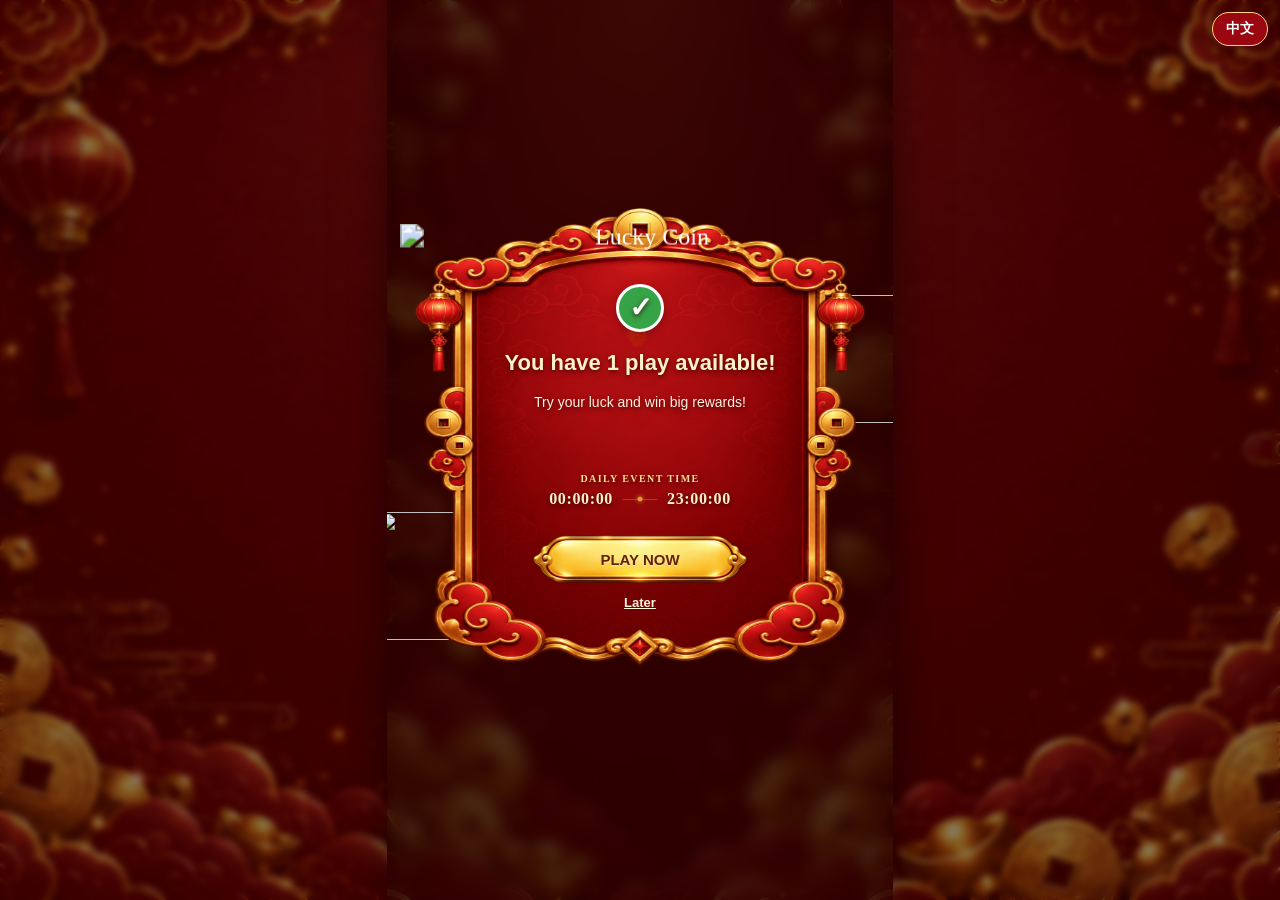
==== index__candy.html @ da1c22ef "Add files via upload" ====
﻿<!DOCTYPE html>
<html lang="en">
<head>
    <meta charset="utf-8" />
    <meta name="viewport" content="width=device-width, initial-scale=1.0">
    <title>Lucky Coin</title>
    <link href="asset/css/style.css" rel="stylesheet" />
    <link href="asset/css/theme-candy.css" rel="stylesheet" />

    <script>
    window.RainI18n = {
            imageBase: "asset/image/candy/",
            // Only images that contain words go into en/ and cn/.
            image(name, language = this.language) {
                return `${this.imageBase}${language === "zh" ? "cn" : "en"}/${name}.png`;
            },
            language: (() => {
                const requested = new URLSearchParams(location.search).get("lang");
                if (requested === "zh" || requested === "en") return requested;
                try { return localStorage.getItem("jackpotRainLanguage") === "zh" ? "zh" : "en"; }
                catch (_) { return "en"; }
            })(),
            strings: {
                en: {
                    loading: "Loading...", timeLeft: "Time left", combo: "Combo", start: "START",
                    winBadge: "WIN", winTitle: "Congratulations!", winDesc: "You collected", winReward: "Reward",
                    emptyBadge: "NO WIN", emptyTitle: "Please Try Again", emptyDesc: "Better luck next time!", emptyReward: "No reward",
                    totalWin: "TOTAL WIN", opened: "OPENED", prizes: "PRIZES", empty: "EMPTY",
                    angpow: "Lucky", hits: "HITS", total: "TOTAL", noPrize: "No Prize",
                    noCollected: "No Lucky collected", playAgain: "PLAY AGAIN", eventTime: "DAILY EVENT TIME",
                    later: "Later", playNow: "PLAY NOW", depositNow: "DEPOSIT NOW",
                    noPlays: "No Plays Available.", depositMessage: "Please deposit to get more plays!",
                    luckMessage: "Try your luck and win big rewards!", playsAvailable: (n) => `You have ${n} play${n === 1 ? "" : "s"} available!`,
                    reward: "Reward", openGame: "Open Lucky Coin", gameTitle: "Lucky Coin", languageButton: "中文"
                },
                zh: {
                    loading: "载入中...", timeLeft: "剩余时间", combo: "连击", start: "开始",
                    winBadge: "中奖", winTitle: "恭喜中奖！", winDesc: "你共获得", winReward: "奖励",
                    emptyBadge: "未中奖", emptyTitle: "再接再厉", emptyDesc: "下次好运！", emptyReward: "无奖励",
                    totalWin: "奖金总额", opened: "已开启", prizes: "中奖", empty: "未中奖",
                    angpow: "幸运", hits: "次数", total: "合计", noPrize: "未中奖",
                    noCollected: "尚未收集幸运", playAgain: "再玩一次", eventTime: "每日活动时间",
                    later: "稍后再说", playNow: "立即开始", depositNow: "立即充值",
                    noPlays: "暂无游戏次数", depositMessage: "充值即可获得更多游戏次数！",
                    luckMessage: "试试手气，赢取丰厚奖励！", playsAvailable: (n) => `你有 ${n} 次游戏机会！`,
                    reward: "奖励", openGame: "打开幸运金币", gameTitle: "幸运金币", languageButton: "EN"
                }
            },
            t(key) { return this.strings[this.language][key]; },
            setLanguage(language) {
                if (language !== "en" && language !== "zh") return;
                this.language = language;
                document.documentElement.lang = language === "zh" ? "zh-CN" : "en";
                document.title = this.t("gameTitle");
                try { localStorage.setItem("jackpotRainLanguage", language); } catch (_) { }
                document.querySelectorAll("[data-i18n]").forEach((element) => {
                    element.textContent = this.t(element.dataset.i18n);
                });
                document.querySelectorAll("[data-i18n-aria]").forEach((element) => {
                    element.setAttribute("aria-label", this.t(element.dataset.i18nAria));
                });
                document.querySelectorAll("[data-i18n-alt]").forEach((element) => {
                    element.alt = this.t(element.dataset.i18nAlt);
                });
                // Mark any future image with data-i18n-image and put both language files in en/ and cn/.
                document.querySelectorAll("img[data-i18n-image]").forEach((element) => {
                    element.src = this.image(element.dataset.i18nImage);
                });
                const button = document.getElementById("rainLanguageToggle");
                if (button) button.textContent = this.t("languageButton");
                document.dispatchEvent(new CustomEvent("rain:languagechange", { detail: { language } }));
            }
        };</script>
    <script src="asset/js/theme-candy.js?v=5" defer></script>
    <script src="asset/js/audio.js" defer></script>
    <script src="asset/js/script.js?v=4" defer></script>

    <style>
        .rainLanguageToggle { position: fixed; top: 12px; right: 12px; z-index: 9999; border: 1px solid #ffd681; border-radius: 18px; padding: 7px 13px; background: #9b0711; color: #fff; font: 700 14px sans-serif; cursor: pointer; box-shadow: 0 2px 10px #42000088; }
    </style>
</head>
<body>
    <button id="rainLanguageToggle" class="rainLanguageToggle" type="button" aria-label="Switch language">中文</button>
    <main class="rainShell">
        <div class="rainViewport">
            <div class="rainLoading is-complete" id="rainLoading" aria-live="polite" aria-hidden="true">
                <div class="rainLoading__content rainIntroScene">
                    <div class="rainIntroGroup">
                        <img src="asset/image/candy/en/header.png" data-i18n-image="header"
                             class="rainLoading__logo" alt="Angpow Rain" data-i18n-alt="gameTitle" />

                        <div class="rainIntroControl">
                            <div class="rainLoading__progress" role="progressbar"
                                 aria-label="Loading" data-i18n-aria="loading" aria-valuemin="0" aria-valuemax="100"
                                 aria-valuenow="0" id="rainLoadingProgress">
                                <div class="rainLoading__track">
                                    <div class="rainLoading__slot">
                                        <div class="rainLoading__fill" id="rainLoadingFill"></div>
                                    </div>
                                </div>

                                <div class="rainLoading__status">
                                    <span data-i18n="loading">Loading...</span>
                                    <b id="rainLoadingPercent">0%</b>
                                </div>
                            </div>
                        </div>
                    </div>
                </div>
            </div>

            <section class="redPacketDemo hide" id="redPacketDemo">
                <div class="rainGame">
                    <div class="rainGame__top">
                        <div class="rainGame__topMain">
                            <img src="asset/image/candy/en/header.png" data-i18n-image="header" class="rainTopHeader" alt="Angpow Rain" data-i18n-alt="gameTitle" />

                            <div class="rainTimerBox">
                                <div class="rainTimerBar" role="timer" aria-label="Time left" data-i18n-aria="timeLeft">
                                    <div class="rainTimerBar__track">
                                        <div class="rainTimerBar__fill" id="rainTimerBarFill"></div>
                                    </div>
                                    <div class="rainTimerBar__text"><span id="rainTimer">15</span>s</div>
                                </div>
                            </div>
                            <div class="rainCombo" id="rainCombo" aria-live="off" aria-hidden="true"> <span data-i18n="combo">Combo</span> <span id="rainComboCount">x2</span></div>
                        </div>

                    </div>

                    <div class="rainGame__stage" id="rainStage">
                        <div class="rainGame__intro rainIntroScene" id="rainIntro">
                            <div class="rainIntroGroup">
                                <img src="asset/image/candy/en/header.png" data-i18n-image="header" class="rainHeader" />
                                <div class="rainIntroControl">
                                    <button class="rainGame__startBtn" id="startRainBtn" type="button">
                                        <span data-i18n="start">START</span>
                                    </button>
                                </div>
                            </div>
                        </div>
                        <div class="rainGame__countdown" id="rainCountdown" aria-live="assertive" aria-hidden="true">
                            <img class="rainGame__countdownImage" id="rainCountdownImage" src="asset/image/candy/3.png" alt="" />
                        </div>
                    </div>
                </div>

                <div class="rainResult" id="rainResult" aria-hidden="true">
                    <div class="rainResult__card" id="rainResultCard">
                        <div class="rainResult__head">
                            <img src="asset/image/candy/en/header.png" data-i18n-image="header" class="resultHeader" alt="Angpow Rain" data-i18n-alt="gameTitle" />
                        </div>

                        <div class="rainResult__content">
                            <div class="rainResult__badge" id="resultBadge">WIN</div>

                            <h2 class="rainResult__title" id="resultTitle">Congratulations!</h2>
                            <p class="rainResult__desc" id="resultDesc">You collected</p>

                            <div class="rainResult__amountBox">
                                <div class="rainResult__amountLabel" data-i18n="totalWin">TOTAL WIN</div>
                                <div class="rainResult__amount">
                                    RM <span id="finalAmount">0.00</span>
                                </div>
                            </div>

                            <div class="rainResult__summary">
                                <div class="rainResult__summaryItem">
                                    <img class="rainResult__summaryIcon"
                                         src="asset/image/candy/icon-opened.png"
                                         alt="" aria-hidden="true" />
                                    <span data-i18n="opened">OPENED</span>
                                    <b id="resultOpened">0</b>
                                </div>
                                <div class="rainResult__summaryItem is-prize">
                                    <img class="rainResult__summaryIcon"
                                         src="asset/image/candy/icon-prize.png"
                                         alt="" aria-hidden="true" />
                                    <span data-i18n="prizes">PRIZES</span>
                                    <b id="resultPrizeCount">0</b>
                                </div>
                                <div class="rainResult__summaryItem is-empty-count">
                                    <img class="rainResult__summaryIcon"
                                         src="asset/image/candy/icon-no-prize.png"
                                         alt="" aria-hidden="true" />
                                    <span data-i18n="empty">EMPTY</span>
                                    <b id="resultEmptyCount">0</b>
                                </div>
                            </div>

                            <section class="rainResult__rewards" aria-label="Reward summary">
                                <div class="rainResult__rewardsHead" aria-hidden="true">
                                    <span data-i18n="angpow">ANGPOW</span>
                                    <span data-i18n="hits">HITS</span>
                                    <span data-i18n="total">TOTAL</span>
                                </div>
                                <div class="rainResult__rewardRows" id="rewardBreakdown"></div>
                            </section>

                            <div class="rainResult__meta" style="display:none;">
                                <div class="rainResult__metaItem">
                                    <span>Hits</span>
                                    <b id="finalHits">0</b>
                                </div>

                                <div class="rainResult__metaItem">
                                    <span>Reward</span>
                                    <b id="rewardType">Demo Bonus</b>
                                </div>
                            </div>

                            <button class="rainResult__btn" id="playAgainBtn" type="button">
                                <span data-i18n="playAgain">PLAY AGAIN</span>
                            </button>
                        </div>
                    </div>
                </div>

            </section>

            <div class="rainEligibility" id="rainEligibility" data-eligible="true"
                 role="dialog" aria-modal="true" aria-labelledby="rainEligibilityTitle"
                 aria-hidden="true">
                <div class="rainEligibility__card">
                    <img src="asset/image/candy/item1.png"
                         class="rainFloatingItem rainFloatingItem--one"
                         alt="" aria-hidden="true" />
                    <img src="asset/image/candy/item2.png"
                         class="rainFloatingItem rainFloatingItem--two"
                         alt="" aria-hidden="true" />

                    <img src="asset/image/candy/dec02.png" class="fwFloatingItem fwFloatingItem--one" />
                    <img src="asset/image/candy/dec03.png" class="fwFloatingItem fwFloatingItem--two" />

                    <div class="rainEligibility__head">
                        <img src="asset/image/candy/en/header.png" data-i18n-image="header"
                             class="rainEligibility__logo rainEligibility__header" alt="Angpow Rain" data-i18n-alt="gameTitle" />
                    </div>

                    <div class="rainEligibility__panel">
                        <div class="rainEligibility__status" id="rainEligibilityStatus"
                             aria-hidden="true">✓</div>
                        <h2 class="rainEligibility__title" id="rainEligibilityTitle">
                            You have 1 play available!
                        </h2>
                        <p class="rainEligibility__message" id="rainEligibilityMessage">
                            Try your luck and win big rewards!
                        </p>

                        <div class="rainEligibility__schedule">
                            <span class="rainEligibility__scheduleTitle" data-i18n="eventTime">DAILY EVENT TIME</span>

                            <div class="rainEligibility__scheduleRange">
                                <span id="jackpotStartTime">00:00:00</span>
                                <i></i>
                                <span id="jackpotFinishTime">23:00:00</span>
                            </div>
                        </div>
                        <a class="rainEligibility__action" id="rainEligibilityAction" href="#">
                            PLAY NOW
                        </a>
                        <button class="rainEligibility__later" id="rainEligibilityLater" type="button">
                            <span data-i18n="later">Later</span>
                        </button>
                    </div>
                </div>
            </div>

            <button class="rainMiniLauncher" id="rainMiniLauncher" type="button"
                    aria-label="Open Angpow Rain" data-i18n-aria="openGame" aria-hidden="true">
                <span class="rainMiniLauncher__circle">
                    <img src="asset/image/candy/item1.png"
                         class="rainMiniLauncher__packet rainMiniLauncher__packet--one" alt="" />
                    <img src="asset/image/candy/item2.png"
                         class="rainMiniLauncher__packet rainMiniLauncher__packet--two" alt="" />
                    <span class="rainMiniLauncher__close" aria-hidden="true">×</span>
                </span>
                <img src="asset/image/candy/en/header.png" data-i18n-image="header"
                     class="rainMiniLauncher__title" alt="Angpow Rain" data-i18n-alt="gameTitle" />
                <span class="rainMiniLauncher__countdown">
                    <i aria-hidden="true"></i>
                    <b id="rainMiniCountdown">05:00</b>
                </span>
            </button>
        </div>
    </main>

    <script>
    /*
                 * BACKEND INTEGRATION
                 * Replace these values with the member's eligibility response.
                 */
        /*
         * TESTING ONLY
         * Each page refresh randomly returns either 0 or 1 available play.
         * Remove this random value when the backend eligibility API is ready.
         */
        var randomPlayCount = Math.floor(Math.random() * 2);

        window.JACKPOT_RAIN_ACCESS = window.JACKPOT_RAIN_ACCESS || {
            hasPlay: randomPlayCount > 0,
            plays: randomPlayCount,
            depositUrl: "#",
            laterFallbackUrl: "#",
            countdownSeconds: 300,
            countdownEndAt: null
        };

        (function () {
            var popup = document.getElementById("rainEligibility");
            var gameRoot = document.getElementById("redPacketDemo");
            var status = document.getElementById("rainEligibilityStatus");
            var title = document.getElementById("rainEligibilityTitle");
            var message = document.getElementById("rainEligibilityMessage");
            var action = document.getElementById("rainEligibilityAction");
            var later = document.getElementById("rainEligibilityLater");
            var miniLauncher = document.getElementById("rainMiniLauncher");
            var miniCountdown = document.getElementById("rainMiniCountdown");
            var loading = document.getElementById("rainLoading");
            var loadingProgress = document.getElementById("rainLoadingProgress");
            var loadingFill = document.getElementById("rainLoadingFill");
            var loadingPercent = document.getElementById("rainLoadingPercent");
            var countdownTimer = null;
            var countdownDeadline = null;
            var isLoading = false;
            var i18n = window.RainI18n;
            var languageToggle = document.getElementById("rainLanguageToggle");
            languageToggle.addEventListener("click", function () {
                i18n.setLanguage(i18n.language === "en" ? "zh" : "en");
            });

            function setLoadingProgress(value) {
                var progress = Math.max(0, Math.min(100, Math.round(value)));

                loadingFill.style.width = progress + "%";
                loadingPercent.textContent = progress + "%";
                loadingProgress.setAttribute("aria-valuenow", String(progress));
            }

            function startFakeLoading() {
                if (isLoading) return;
                isLoading = true;
                setLoadingProgress(0);
                loading.classList.remove("is-complete");
                loading.setAttribute("aria-hidden", "false");
                var progress = 0;
                var loadingTimer = setInterval(function () {
                    var increment = progress < 45 ? 8 : progress < 78 ? 5 : 2;
                    progress = Math.min(94, progress + increment);
                    setLoadingProgress(progress);
                }, 90);

                setTimeout(function () {
                    clearInterval(loadingTimer);
                    setLoadingProgress(100);

                    setTimeout(function () {
                        isLoading = false;
                        loading.classList.add("is-complete");
                        loading.setAttribute("aria-hidden", "true");
                        gameRoot.classList.remove("hide");
                        document.getElementById("startRainBtn").focus();
                    }, 600);
                }, 3200);
            }

            function getCountdownDeadline(access) {
                var configuredEnd = access && access.countdownEndAt;
                var parsedEnd = configuredEnd ? new Date(configuredEnd).getTime() : NaN;

                if (Number.isFinite(parsedEnd)) return parsedEnd;

                if (!countdownDeadline) {
                    countdownDeadline = Date.now() +
                        Math.max(0, Number(access && access.countdownSeconds) || 300) * 1000;
                }

                return countdownDeadline;
            }

            function formatCountdown(milliseconds) {
                var totalSeconds = Math.max(0, Math.ceil(milliseconds / 1000));
                var hours = Math.floor(totalSeconds / 3600);
                var minutes = Math.floor((totalSeconds % 3600) / 60);
                var seconds = totalSeconds % 60;
                var parts = hours > 0 ? [hours, minutes, seconds] : [minutes, seconds];

                return parts.map(function (part) {
                    return String(part).padStart(2, "0");
                }).join(":");
            }

            function updateMiniCountdown() {
                var deadline = getCountdownDeadline(window.JACKPOT_RAIN_ACCESS);
                miniCountdown.textContent = formatCountdown(deadline - Date.now());
            }

            function showMiniLauncher() {
                updateMiniCountdown();
                clearInterval(countdownTimer);
                countdownTimer = setInterval(updateMiniCountdown, 1000);
                miniLauncher.classList.add("is-show");
                miniLauncher.setAttribute("aria-hidden", "false");
                miniLauncher.style.opacity = "1";
                miniLauncher.style.visibility = "visible";
                miniLauncher.style.pointerEvents = "auto";
            }

            function hideMiniLauncher() {
                miniLauncher.classList.remove("is-show");
                miniLauncher.setAttribute("aria-hidden", "true");
                miniLauncher.style.opacity = "0";
                miniLauncher.style.visibility = "hidden";
                miniLauncher.style.pointerEvents = "none";
                clearInterval(countdownTimer);
            }

            function renderJackpotRainAccess(access, textOnly) {
                var hasPlay = Boolean(access && access.hasPlay);
                var plays = Math.max(0, Number(access && access.plays) || 0);

                popup.dataset.eligible = String(hasPlay);
                status.textContent = hasPlay ? "✓" : "×";

                if (hasPlay) {
                    title.textContent = i18n.t("playsAvailable")(plays);
                    message.textContent = i18n.t("luckMessage");
                    action.textContent = i18n.t("playNow");
                    action.setAttribute("href", "#");
                } else {
                    title.textContent = i18n.t("noPlays");
                    message.textContent = i18n.t("depositMessage");
                    action.textContent = i18n.t("depositNow");
                    action.setAttribute("href", access.depositUrl || "#");
                }

                if (!textOnly) {
                    popup.classList.add("is-open");
                    popup.setAttribute("aria-hidden", "false");
                    hideMiniLauncher();
                }
            }

            function closeJackpotRainAccess() {
                popup.classList.remove("is-open");
                popup.setAttribute("aria-hidden", "true");
            }

            action.addEventListener("click", function (event) {
                var access = window.JACKPOT_RAIN_ACCESS;

                if (access.hasPlay) {
                    event.preventDefault();
                    closeJackpotRainAccess();
                    hideMiniLauncher();
                    startFakeLoading();
                    // Audio is optional: a missing or blocked audio.js must not stop the game UI.
                    try {
                        if (window.RainAudio && typeof window.RainAudio.fadeInBgm === "function") {
                            window.RainAudio.fadeInBgm();
                        }
                    } catch (error) {
                        console.warn("Game audio could not start:", error);
                    }
                    return;
                }

                if (!access.depositUrl || access.depositUrl === "#") {
                    event.preventDefault();
                }
            });

            later.addEventListener("click", function () {
                closeJackpotRainAccess();
                showMiniLauncher();
            });

            miniLauncher.addEventListener("click", function () {
                renderJackpotRainAccess(window.JACKPOT_RAIN_ACCESS);
            });

            /*
             * Backend can call this after an async eligibility request:
             * window.setJackpotRainAccess({ hasPlay: false, plays: 0 });
             */
            window.setJackpotRainAccess = function (nextAccess) {
                window.JACKPOT_RAIN_ACCESS = Object.assign(
                    {},
                    window.JACKPOT_RAIN_ACCESS,
                    nextAccess || {}
                );
                if (!isLoading) {
                    renderJackpotRainAccess(window.JACKPOT_RAIN_ACCESS);
                }
            };

            document.addEventListener("rain:languagechange", function () {
                renderJackpotRainAccess(window.JACKPOT_RAIN_ACCESS, true);
            });

            document.addEventListener("DOMContentLoaded", function () {
                i18n.setLanguage(i18n.language);
                renderJackpotRainAccess(window.JACKPOT_RAIN_ACCESS);
            });
        }());</script>
</body>
</html>
---- asset/css/style.css ----
:root { /* =========================
       Theme Images
    ========================= */ --rain-bg-desktop: url('../image/angpao/bg_desktop.jpg'); --rain-bg-mobile: url('../image/angpao/bg_mobile.jpg'); --rain-packet-img-1: url('../image/angpao/item.png'); --rain-packet-img-2: url('../image/angpao/item2.png'); /* Loading Bar Theme */ --rain-loading-bar-bg: url('../image/angpao/loading-bar-bg.png'); --rain-loading-bar-width: 292px; --rain-loading-bar-ratio: 9.5 / 1; --rain-loading-slot-left: 8.42%; --rain-loading-slot-right: 8.4%; --rain-loading-slot-top: 32%; --rain-loading-slot-bottom: 32%; --rain-loading-fill: linear-gradient(90deg, #d99218, #ffd66b 55%, #fff0ad); --rain-loading-fill-shadow: 0 0 8px rgba(255, 207, 82, .65); /* =========================
       Main Colors
    ========================= */ --rain-color-text: #ffffff; --rain-color-primary: #ffd66b; --rain-color-secondary: #ff9f1a; --rain-color-accent: #ff4d2d; --rain-color-dark: #4a0909; --rain-color-deep: #160202; /* =========================
       Background
    ========================= */ --rain-bg-fallback: radial-gradient(circle at top, rgba(255, 216, 110, 0.16), transparent 32%), linear-gradient(180deg, #7a1111 0%, #3a0707 48%, #160202 100%); --rain-stage-bg: radial-gradient(circle at 50% 18%, rgba(255, 220, 120, 0.18), transparent 30%), radial-gradient(circle at 50% 100%, rgba(0, 0, 0, 0.28), transparent 45%), rgba(0, 0, 0, 0.12); /* =========================
       HUD / Glass Panels
    ========================= */ --rain-panel-bg: rgba(40, 0, 0, 0.45); --rain-panel-border: rgba(255, 214, 107, 0.28); --rain-panel-blur: 8px; --rain-pill-text: #ffffff; --rain-pill-value-bg: var(--rain-color-primary); --rain-pill-value-text: #5a0909; /* =========================
       Timer
    ========================= */ --rain-timer-bg: rgba(0, 0, 0, 0.35); --rain-timer-border: rgba(255, 214, 107, 0.35); --rain-timer-fill: linear-gradient( 90deg, var(--rain-color-primary), var(--rain-color-secondary), var(--rain-color-accent) ); /* =========================
       Header Layout
    ========================= */ --rain-top-x: 18px; --rain-top-y: max(12px, env(safe-area-inset-top)); --rain-top-gap: 16px; --rain-header-width: min(360px, 42vw); --rain-header-height: 90px; --rain-top-main-width: min(360px, 70vw); --rain-timer-width: min(320px, 52vw); /* =========================
       Falling Item
    ========================= */ --rain-packet-w: 64px; --rain-packet-h: 86px; /* =========================
       Button
    ========================= */ --rain-btn-bg: linear-gradient(135deg, var(--rain-color-primary), var(--rain-color-secondary)); --rain-btn-text: var(--rain-color-dark); --rain-btn-shadow: rgba(255, 159, 26, 0.35); /* =========================
       Click Effect
    ========================= */ --rain-effect-flash: radial-gradient( circle, rgba(255, 244, 184, 0.95), rgba(255, 178, 26, 0.5) 35%, transparent 70% ); --rain-effect-ring: rgba(255, 214, 107, 0.75); --rain-effect-particle: var(--rain-color-primary); --rain-effect-particle-soft: #fff4b8; --rain-effect-particle-shadow: rgba(255, 214, 107, 0.85); /* =========================
       Result Overlay
    ========================= */ --rain-result-bg: rgba(0, 0, 0, 0.62); --rain-result-overlay-glow: radial-gradient(circle at 50% 28%, rgba(255, 214, 107, 0.2), transparent 32%); --rain-result-big-glow: radial-gradient(circle, rgba(255, 214, 107, 0.28), transparent 34%), conic-gradient( from 0deg, transparent, rgba(255, 214, 107, 0.22), transparent, rgba(255, 255, 255, 0.12), transparent ); /* Result Card */ --rain-result-content-bg: radial-gradient(circle at 50% 0%, rgba(255, 214, 107, 0.22), transparent 38%), var(--rain-result-content-bg); --rain-result-content-border: rgba(255, 214, 107, 0.38); --rain-result-inner-border: rgba(255, 214, 107, 0.22); --rain-result-top-glow: radial-gradient(circle, rgba(255, 214, 107, 0.22), transparent 66%); /* Result Normal */ --rain-result-normal-bg: radial-gradient(circle at 50% 0%, rgba(255, 214, 107, 0.18), transparent 38%), linear-gradient(180deg, rgba(125, 17, 17, 0.96), rgba(49, 6, 6, 0.98)); /* Result Big Win */ --rain-result-big-bg: radial-gradient(circle at 50% 0%, rgba(255, 230, 140, 0.34), transparent 38%), linear-gradient(180deg, rgba(165, 18, 18, 0.98), rgba(58, 5, 5, 0.98)); --rain-result-big-border: rgba(255, 214, 107, 0.6); /* Badge */ --rain-result-badge-bg: linear-gradient(135deg, #fff4b8, var(--rain-color-secondary)); --rain-result-badge-text: #670909; --rain-result-badge-shadow: rgba(255, 214, 107, 0.35); /* Text */ --rain-result-title: #fff8dc; --rain-result-desc: rgba(255, 255, 255, 0.86); /* Amount Box */ --rain-amount-box-bg: radial-gradient(circle at 50% 0%, rgba(255, 244, 184, 0.22), transparent 44%), linear-gradient(180deg, rgba(96, 5, 5, 0.94), rgba(36, 1, 1, 0.9)); --rain-amount-box-border: rgba(255, 214, 107, 0.42); --rain-amount-label: rgba(255, 244, 184, 0.82); --rain-amount-text: var(--rain-color-primary); --rain-amount-shadow: 0 0 8px rgba(255, 214, 107, 0.78), 0 3px 0 rgba(90, 9, 9, 0.45); /* Big Win Amount */ --rain-big-amount-text: #fff4b8; --rain-big-amount-shadow: 0 0 10px rgba(255, 214, 107, 0.9), 0 0 24px rgba(255, 159, 26, 0.55), 0 3px 0 rgba(90, 9, 9, 0.5); --rain-big-amount-box-border: rgba(255, 244, 184, 0.58); /* Meta */ --rain-meta-bg: rgba(255, 255, 255, 0.08); --rain-meta-border: rgba(255, 214, 107, 0.2); --rain-meta-label: rgba(255, 255, 255, 0.72); --rain-meta-value: #fff4b8; }



/* =========================
   Reset
========================= */

*,
*::before,
*::after { box-sizing: border-box; padding: 0; margin: 0; }

html,
body { width: 100%; height: 100%; overflow: hidden; }

body { background: #240303; }

.rainShell { position: relative; width: 100dvw; height: 100dvh; display: grid; place-items: center; overflow: hidden; background: var(--rain-bg-fallback); background-image: linear-gradient(rgba(28, 0, 0, .42), rgba(28, 0, 0, .42)), var(--rain-bg-desktop); background-size: cover; background-position: center; }

    .rainShell::after { content: ""; position: absolute; inset: 0; background: rgba(20, 0, 0, .16); backdrop-filter: blur(3px); -webkit-backdrop-filter: blur(3px); pointer-events: none; }

.rainViewport { --rain-main-bg-size: 115% auto; --rain-main-bg-position: center center; position: relative; z-index: 1; width: min(100dvw, calc(100dvh * 9 / 16)); height: min(100dvh, calc(100dvw * 16 / 9)); aspect-ratio: 9 / 16; overflow: hidden; isolation: isolate; background: var(--rain-bg-fallback); background-image: var(--rain-bg-mobile); background-size: cover; background-position: center; background-repeat: no-repeat; box-shadow: 0 0 42px rgba(0, 0, 0, .5); }

/* =========================
   Fake Loading Screen
========================= */

.rainLoading { position: absolute; inset: 0; z-index: 10000; display: grid; place-items: center; padding: 0; color: #fff4cf; background-color: #850909; background-image: var(--rain-bg-mobile); background-size: cover; background-position: center; background-repeat: no-repeat; opacity: 1; visibility: visible; transition: opacity .38s ease, visibility .38s ease; }

    .rainLoading.is-complete { opacity: 0; visibility: hidden; pointer-events: none; }

.rainLoading__content { width: 100%; transform: none; }

.rainLoading__logo { display: block; margin: 0; filter: drop-shadow(0 8px 12px rgba(62, 0, 0, .62)); }

.rainLoading__progress { position: relative; z-index: 1; width: min(82%, 440px); display: grid; align-content: center; }

.rainLoading__track { position: relative; width: 100%; aspect-ratio: var(--rain-loading-bar-ratio); background-color: transparent; background-image: var(--rain-loading-bar-bg); background-repeat: no-repeat; background-position: center; background-size: 100% 100%; filter: drop-shadow(0 5px 8px rgba(50, 0, 0, .48)); }

.rainLoading__slot { position: absolute; left: var(--rain-loading-slot-left); right: var(--rain-loading-slot-right); top: var(--rain-loading-slot-top); bottom: var(--rain-loading-slot-bottom); z-index: 1; overflow: hidden; border-radius: 999px; }

.rainLoading__fill { position: relative; width: 0; height: 100%; overflow: hidden; border-radius: inherit; background: var(--rain-loading-fill); box-shadow: var(--rain-loading-fill-shadow); transition: width .16s ease-out; }

    .rainLoading__fill::after { content: ""; position: absolute; inset: 0; width: 42%; background: linear-gradient(90deg, transparent, rgba(255, 255, 255, .68), transparent); transform: translateX(-140%); animation: rainLoadingShine 1.05s linear infinite; }

.rainLoading__status { display: flex; align-items: center; justify-content: space-between; gap: 16px; margin-top: 8px; color: #fff0c2; font: 700 11px/1.2 Arial, sans-serif; letter-spacing: .04em; text-shadow: 0 2px 4px rgba(48, 0, 0, .9); }

    .rainLoading__status b { color: #ffd66b; font-variant-numeric: tabular-nums; }

/* =========================
   Game Root
========================= */

.redPacketDemo { width: 100%; height: 100%; min-height: 0; position: relative; overflow: hidden; color: var(--rain-color-text); background: var(--rain-bg-fallback); background-image: var(--rain-bg-mobile); background-size: cover; background-position: center; background-repeat: no-repeat; }

    .redPacketDemo.hide { display: none; }

.rainGame { width: 100%; height: 100%; position: relative; }

/* =========================
   Top HUD / Header
========================= */

.rainGame__top { position: absolute; top: var(--rain-top-y); left: var(--rain-top-x); right: var(--rain-top-x); z-index: 50; display: flex; align-items: flex-start; justify-content: space-between; gap: var(--rain-top-gap); pointer-events: none; opacity: 0; transform: translateY(-18px); visibility: hidden; transition: opacity 0.28s ease, transform 0.28s ease, visibility 0.28s ease; }

    .rainGame__top.is-show { opacity: 1; transform: translateY(0); visibility: visible; }

.rainGame__topMain { width: var(--rain-top-main-width); display: grid; gap: 8px; }

.rainTopHeader { display: block; width: var(--rain-header-width); max-height: var(--rain-header-height); object-fit: contain; object-position: left center; }

.rainTimerBox { width: var(--rain-timer-width); padding: 10px 12px; border-radius: 16px; background: var(--rain-panel-bg); border: 1px solid var(--rain-panel-border); backdrop-filter: blur(var(--rain-panel-blur)); -webkit-backdrop-filter: blur(var(--rain-panel-blur)); }

.rainGame__label { font-size: 12px; line-height: 1; opacity: 0.75; margin-bottom: 6px; }

.rainTimerBar { width: 100%; height: 22px; position: relative; overflow: hidden; border-radius: 999px; background: var(--rain-timer-bg); border: 1px solid var(--rain-timer-border); }

.rainTimerBar__fill { width: 100%; height: 100%; border-radius: inherit; background: var(--rain-timer-fill); transition: width 1s linear; }

.rainTimerBar__text { position: absolute; inset: 0; display: grid; place-items: center; font-size: 12px; font-weight: 900; color: var(--rain-color-text); text-shadow: 0 1px 4px rgba(0, 0, 0, 0.75); pointer-events: none; }

.rainHitPill { flex: 0 0 auto; display: inline-flex; align-items: center; gap: 8px; margin-top: 18px; padding: 8px 14px; border-radius: 999px; background: var(--rain-panel-bg); border: 1px solid var(--rain-panel-border); backdrop-filter: blur(var(--rain-panel-blur)); -webkit-backdrop-filter: blur(var(--rain-panel-blur)); color: var(--rain-color-text); font-size: 13px; }

    .rainHitPill b { min-width: 26px; height: 26px; display: grid; place-items: center; border-radius: 50%; background: var(--rain-color-primary); color: #5a0909; font-size: 14px; }

/* =========================
   Game Stage
========================= */

.rainGame__stage::after { content: ""; position: absolute; inset: 0; z-index: 18; opacity: 0; pointer-events: none; background: radial-gradient( ellipse at center, transparent 0%, transparent 52%, rgba(255, 221, 112, .08) 66%, rgba(255, 187, 52, .24) 82%, rgba(255, 230, 132, .52) 100% ); box-shadow: inset 0 0 24px rgba(255, 244, 184, .72), inset 0 0 64px rgba(255, 191, 48, .34); }

.rainGame__stage.is-combo-flash::after { animation: rainComboScreenFlash .52s ease-out both; }

@keyframes rainComboScreenFlash {
    0% { opacity: 0; }
    20% { opacity: 1; }
    55% { opacity: .62; }
    100% { opacity: 0; }
}

/* =========================
   Intro Screen
========================= */

.rainGame__intro { position: absolute; inset: 0; z-index: 15; text-align: center; }

.rainHeader { display: block; margin: 0; }

/* =========================
   Buttons
========================= */

.rainGame__startBtn,
.rainResult__btn { border: 0; border-radius: 999px; padding: 13px 26px; background: var(--rain-btn-bg); color: var(--rain-btn-text); font-weight: 900; cursor: pointer; box-shadow: 0 10px 24px var(--rain-btn-shadow); }

/* =========================
   Falling Packet
========================= */

.redPacket { width: var(--rain-packet-w); height: var(--rain-packet-h); position: absolute; top: -120px; z-index: 10; border: 0; padding: 0; cursor: pointer; background: transparent; background-size: contain; background-repeat: no-repeat; background-position: center; animation-name: packetFall; animation-timing-function: linear; animation-fill-mode: forwards; user-select: none; -webkit-user-select: none; -webkit-user-drag: none; touch-action: manipulation; }

.redPacket--type1 { background-image: var(--rain-packet-img-1); }

.redPacket--type2 { background-image: var(--rain-packet-img-2); }

.redPacket.is-hit { pointer-events: none; animation: packetCollect 0.22s ease forwards; }

/* =========================
   Packet Click Effect
========================= */

.packetOpenEffect { position: absolute; left: 0; top: 0; z-index: 30; width: 10px; height: 10px; transform: translate(-50%, -50%); pointer-events: none; }

.packetFeedbackImage { position: absolute; left: 50%; top: 50%; z-index: 4; display: block; width: clamp(100px, 20vw, 126px); height: auto; max-width: none; max-height: 104px; object-fit: contain; opacity: 0; transform: translate(-50%, -50%); filter: drop-shadow(0 4px 5px rgba(90, 9, 9, .72)) drop-shadow(0 0 10px rgba(255, 178, 26, .72)); animation: rewardFeedbackFloat 1.25s cubic-bezier(.16,.78,.24,1) forwards; }

.packetOpenEffect::before { content: ""; position: absolute; inset: -22px; border-radius: 50%; background: radial-gradient( circle, rgba(255, 244, 184, 0.95), rgba(255, 178, 26, 0.5) 35%, transparent 70% ); animation: openFlash 0.42s ease-out forwards; }

.packetOpenEffect::after { content: ""; position: absolute; inset: -36px; border-radius: 50%; border: 2px solid rgba(255, 214, 107, 0.75); animation: openRing 0.48s ease-out forwards; }

.packetOpenEffect span { position: absolute; left: 50%; top: 50%; width: 7px; height: 7px; border-radius: 50%; background: var(--rain-color-primary); box-shadow: 0 0 8px rgba(255, 214, 107, 0.85); transform: translate(-50%, -50%); animation: openParticle 0.52s ease-out forwards; animation-delay: var(--delay); }

    .packetOpenEffect span:nth-child(2n) { width: 5px; height: 5px; background: #fff4b8; }

    .packetOpenEffect span:nth-child(3n) { border-radius: 2px; transform: translate(-50%, -50%) rotate(45deg); }

/* =========================
   Result Overlay
========================= */

.rainResult { position: absolute; inset: 0; z-index: 50; display: none; place-items: center; padding: 24px 14px; background: radial-gradient(circle at 50% 28%, rgba(255, 214, 107, 0.2), transparent 32%), var(--rain-result-bg); backdrop-filter: blur(8px); -webkit-backdrop-filter: blur(8px); overflow: hidden; }

    .rainResult.is-show { display: grid; }

    .rainResult.is-big-win::before { content: ""; position: absolute; inset: -20%; width: 125vw; height: 125vw; top: 0; bottom: 0; margin: auto; background: radial-gradient(circle, rgba(255, 214, 107, 0.28), transparent 34%), conic-gradient( from 0deg, transparent, rgba(255, 214, 107, 0.22), transparent, rgba(255, 255, 255, 0.12), transparent ); animation: bigWinRotate 8s linear infinite; pointer-events: none; }
/* Whole result card wrapper */
.rainResult__card { position: relative; z-index: 2; width: min(92%, 420px); max-height: calc(100% - 32px); padding-top: 46px; text-align: center; transform: scale(0.92) translateY(12px); opacity: 0; animation: resultPopIn 0.35s ease forwards; }

/* Floating header image */
.resultHeader { position: absolute; left: 50%; top: 0; z-index: 3; width: min(390px, 88vw); max-height: 112px; object-fit: contain; transform: translate(-50%, -30%); filter: drop-shadow(0 3px 3px rgba(48, 0, 0, .24)) drop-shadow(0 0 5px rgba(255, 214, 107, .16)); pointer-events: none; }

/* Main red/gold panel */
.rainResult__content { position: relative; overflow: hidden; width: 100%; padding: 48px 22px 24px; border-radius: 30px; background: var(--rain-result-content-bg); border-color: var(--rain-result-content-border); border-width: 1px; border-style: solid; box-shadow: inset 0 1px 0 rgba(255, 255, 255, 0.16), inset 0 -18px 40px rgba(0, 0, 0, 0.22), 0 24px 70px rgba(0, 0, 0, 0.58); }

    .rainResult__content::before { content: ""; position: absolute; inset: 10px; border-radius: 24px; border: 1px solid rgba(255, 214, 107, 0.22); pointer-events: none; }

    .rainResult__content::after { content: ""; position: absolute; left: 50%; top: -88px; width: 220px; height: 220px; border-radius: 50%; background: radial-gradient(circle, rgba(255, 214, 107, 0.22), transparent 66%); transform: translateX(-50%); pointer-events: none; }

.rainResult__badge { width: fit-content; position: relative; z-index: 1; margin: 0 auto 10px; padding: 6px 18px; border-radius: 999px; background: linear-gradient(135deg, #fff4b8, var(--rain-color-secondary)); color: #670909; font-size: 13px; font-weight: 900; letter-spacing: 0.04em; box-shadow: 0 0 16px rgba(255, 214, 107, 0.35), inset 0 1px 0 rgba(255, 255, 255, 0.45); }

.rainResult__title { position: relative; z-index: 1; margin: 0; font-size: 30px; line-height: 1.1; color: #fff8dc; text-shadow: 0 2px 8px rgba(0, 0, 0, 0.45); }

.rainResult__desc { position: relative; z-index: 1; margin: 6px 0 14px; font-size: 14px; opacity: 0.86; }

.rainResult__amountBox { position: relative; z-index: 1; /*margin: 0 auto 16px;*/ /* padding: 14px 16px 16px; */ border-radius: 22px; background: var(--rain-amount-box-bg); border-color: var(--rain-amount-box-border); border-width: 1px; border-style: solid; box-shadow: inset 0 0 18px rgba(255, 214, 107, 0.12), 0 12px 26px rgba(0, 0, 0, 0.32); }

.rainResult__amountLabel { margin-bottom: 4px; font-size: 11px; font-weight: 900; letter-spacing: 0.16em; color: rgba(255, 244, 184, 0.82); }

.rainResult__amount { font-size: clamp(38px, 10vw, 54px); line-height: 1; font-weight: 900; color: var(--rain-color-primary); text-shadow: 0 0 8px rgba(255, 214, 107, 0.78), 0 3px 0 rgba(90, 9, 9, 0.45); }

.rainResult__breakdown { position: relative; z-index: 1; margin: 0 0 16px; text-align: left; border: 1px solid rgba(255, 214, 107, .27); border-radius: 16px; background: linear-gradient(180deg, rgba(255,255,255,.09), rgba(255,255,255,.045)); box-shadow: inset 0 1px 0 rgba(255,255,255,.09), 0 8px 18px rgba(37,0,0,.2); overflow: hidden; }

.rainResult__breakdownToggle { width: 100%; min-height: 46px; display: flex; align-items: center; gap: 10px; padding: 11px 14px; border: 0; background: transparent; color: #fff0bd; font: 900 11px/1 Arial, sans-serif; letter-spacing: .13em; text-align: left; cursor: pointer; transition: background .2s ease, color .2s ease; }

    .rainResult__breakdownToggle:hover { background: rgba(255,214,107,.09); color: #fff8dc; }

.rainResult__breakdownToggleText { margin-left: auto; padding: 5px 8px; border: 1px solid rgba(255,214,107,.3); border-radius: 999px; background: rgba(56,3,3,.28); color: rgba(255,244,184,.82); font-size: 9px; letter-spacing: .08em; }

.rainResult__breakdownToggle i { flex: 0 0 auto; width: 9px; height: 9px; margin: -4px 2px 0 1px; border-right: 2px solid #ffd66b; border-bottom: 2px solid #ffd66b; transform: rotate(45deg); transition: transform .24s ease, margin .24s ease; }

.rainResult__breakdownToggle[aria-expanded="true"] i { margin: 4px 2px 0 1px; transform: rotate(225deg); }

.rainResult__breakdownPanel { padding: 0 9px 9px; border-top: 1px solid rgba(255,214,107,.14); }

    .rainResult__breakdownPanel[hidden] { display: none; }

.rainResult__rewardList { display: grid; gap: 6px; max-height: 150px; margin: 0; padding: 9px 0 0; overflow-y: auto; list-style: none; scrollbar-width: thin; scrollbar-color: rgba(255, 214, 107, .55) rgba(255, 255, 255, .06); }

    .rainResult__rewardList li { display: flex; align-items: center; justify-content: space-between; min-height: 36px; padding: 8px 11px; border: 1px solid rgba(255, 214, 107, .13); border-radius: 10px; background: rgba(37,0,0,.22); font-size: 12px; }

        .rainResult__rewardList li span { color: rgba(255, 255, 255, .78); }

        .rainResult__rewardList li b { color: #fff4b8; font-size: 13px; }

        .rainResult__rewardList li.is-empty { justify-content: center; color: rgba(255, 255, 255, .66); }

.rainResult__meta { position: relative; z-index: 1; display: grid; grid-template-columns: 0.75fr 1.25fr; gap: 10px; margin: 0 0 20px; }

.rainResult__metaItem { min-height: 54px; display: grid; place-items: center; gap: 3px; padding: 8px 10px; border-radius: 16px; background: rgba(255, 255, 255, 0.08); border: 1px solid rgba(255, 214, 107, 0.2); }

    .rainResult__metaItem span { font-size: 11px; opacity: 0.72; }

    .rainResult__metaItem b { max-width: 100%; font-size: 14px; color: #fff4b8; overflow: hidden; text-overflow: ellipsis; white-space: nowrap; }

.rainResult__btn { position: relative; z-index: 1; min-width: 170px; min-height: 48px; border: 0; border-radius: 999px; padding: 13px 26px; background: var(--rain-btn-bg); color: var(--rain-btn-text); font-weight: 900; letter-spacing: 0.04em; cursor: pointer; box-shadow: 0 10px 24px var(--rain-btn-shadow), inset 0 1px 0 rgba(255, 255, 255, 0.45); transition: transform 0.18s ease, filter 0.18s ease; }

    .rainResult__btn:hover { transform: translateY(-1px); filter: brightness(1.05); }

    .rainResult__btn:active { transform: translateY(1px) scale(0.98); }

/* Normal / Big Win variations */

.rainResult__card.is-normal-win .rainResult__content { background: var(--rain-result-normal-bg); }

.rainResult__card.is-big-win .rainResult__content { padding-right: clamp(28px, 10%, 44px); padding-left: clamp(28px, 10%, 44px); border: 0; border-radius: 0; background-color: transparent; background-image: url('../image/angpao/loading-ui-panel.png'); background-size: 100% 100%; background-position: center; background-repeat: no-repeat; box-shadow: none; animation: bigWinGlow 1.2s ease-in-out infinite alternate; }

    .rainResult__card.is-big-win .rainResult__content::before { border: 0; }

.rainResult__card.is-big-win .rainResult__amountBox { /* border-color: rgba(255, 244, 184, 0.58); */ /* box-shadow: inset 0 0 22px rgba(255, 214, 107, 0.18), 0 0 22px rgba(255, 214, 107, 0.18), 0 12px 28px rgba(0, 0, 0, 0.38); */ }

.rainResult__card.is-big-win .rainResult__amount { color: #fff4b8; text-shadow: 0 0 10px rgba(255, 214, 107, 0.9), 0 0 24px rgba(255, 159, 26, 0.55), 0 3px 0 rgba(90, 9, 9, 0.5); }


/* =========================
   Animations
========================= */

@keyframes packetFall {
    from { transform: translateY(0) rotate(var(--rotate)); }

    to { transform: translateY(calc(100dvh + 180px)) rotate(var(--rotate)); }
}

@keyframes packetCollect {
    0% { transform: scale(1) rotate(var(--rotate)); opacity: 1; filter: brightness(1); }

    45% { transform: scale(1.18) rotate(6deg); opacity: 1; filter: brightness(1.8); }

    100% { transform: scale(0.2) rotate(14deg); opacity: 0; filter: brightness(2); }
}

@keyframes openFlash {
    0% { transform: scale(0.2); opacity: 0; }

    35% { opacity: 1; }

    100% { transform: scale(1.35); opacity: 0; }
}

@keyframes openRing {
    0% { transform: scale(0.2); opacity: 0.95; }

    100% { transform: scale(1.25); opacity: 0; }
}

@keyframes openParticle {
    0% { transform: translate(-50%, -50%) scale(0.6); opacity: 1; }

    100% { transform: translate(calc(-50% + var(--x)), calc(-50% + var(--y))) scale(0.15); opacity: 0; }
}

@keyframes rewardFeedbackFloat {
    0% { transform: translate(-50%,0) scale(.7); opacity: 0; }
    20% { opacity: 1; }
    72% { opacity: 1; }
    100% { transform: translate(-50%, -155%) scale(1); opacity: 0; }
}

@keyframes rainLoadingShine {
    to { transform: translateX(340%); }
}

@keyframes resultPopIn {
    to { transform: scale(1); opacity: 1; }
}

@keyframes bigWinGlow {
    from { filter: drop-shadow(0 8px 12px rgba(255, 214, 107, .24)); }

    to { filter: drop-shadow(0 8px 20px rgba(255, 214, 107, .62)); }
}

@keyframes bigWinRotate {
    to { transform: rotate(360deg); }
}

/* =========================
   Responsive
========================= */

@media (max-width: 1024px) {
    :root { --rain-bg-desktop: var(--rain-bg-mobile); }
}

@media (max-width: 640px) {
    :root { --rain-top-x: 10px; --rain-top-y: max(10px, env(safe-area-inset-top)); --rain-top-gap: 8px; --rain-header-width: min(300px, 80vw); --rain-header-height: 78px; --rain-top-main-width: 100%; --rain-timer-width: 100%; --rain-packet-w: 56px; --rain-packet-h: 72px; }

    .rainGame__top { flex-direction: column; align-items: stretch; }

    .rainGame__topMain { width: 100%; gap: 6px; }

    .rainTopHeader { margin: 0 auto; object-position: center; }

    .rainTimerBox { padding: 8px 10px; border-radius: 14px; }

    .rainGame__label { font-size: 10px; }

    .rainHitPill { align-self: flex-end; margin-top: 0; padding: 7px 12px; font-size: 12px; }

        .rainHitPill b { min-width: 24px; height: 24px; font-size: 13px; }

    .rainResult__card { width: min(92vw, 360px); padding: 18px 18px; }

    .rainResult__amount { font-size: 36px; }

    .rainResult.is-big-win::before { height: 125vh; width: 125vh; margin-left: -50%; }
    .rainTimerBar { height: 16px; }

    .rainResult { padding: 14px; }

    .rainResult__card { width: min(94vw, 380px); padding-top: 58px; }

    .resultHeader { width: min(360px, 94vw); max-height: 108px; transform: translate(-50%, -34%); }

    .rainResult__content { max-height: calc(100dvh - 76px); padding: 24px 16px 20px; border-radius: 24px; overflow-y: auto; }

    .rainResult__title { font-size: 26px; }

    .rainResult__desc { font-size: 13px; margin-bottom: 12px; }

    .rainResult__amountBox { padding: 12px 12px 14px; border-radius: 18px; }

    .rainResult__amount { font-size: 38px; }

    .rainResult__rewardList { max-height: 116px; }

    .rainResult__meta { grid-template-columns: 1fr; gap: 8px; }

    .rainResult__metaItem { min-height: 48px; }

    .rainResult__btn { min-width: 160px; min-height: 46px; }

    .rainResult.is-big-win::before { height: 125vh; width: 125vh; margin-left: -50%; }
}


/*************** ADDITIONAL */
.rainEligibility { position: absolute; inset: 0; z-index: 9999; display: grid; place-items: center; /* padding: 24px; */ background: rgba(33,0,0,.78); backdrop-filter: blur(8px); -webkit-backdrop-filter: blur(8px); opacity: 0; visibility: hidden; transition: opacity .25s ease, visibility .25s ease; }
    .rainEligibility.is-open { opacity: 1; visibility: visible; }
.rainEligibility__card { position: relative; width: min(100%,470px); color: #fff; text-align: center; transform: translateY(18px) scale(.96); transition: transform .3s cubic-bezier(.2,.8,.2,1); }
.rainEligibility.is-open .rainEligibility__card { transform: translateY(0) scale(1); }
.rainEligibility__head { position: relative; z-index: 2; padding: 28px 28px 18px; width: 90%; margin: auto; }
.rainEligibility__logo { display: block; width: min(320px,100%); max-height: 116px; object-fit: contain; margin: 0 auto; transform: scale(1.5); }
.rainEligibility__panel { position: relative; z-index: 1; margin-top: -50px; display: flex; flex-direction: column; align-items: center; justify-content: space-between; height: min(80dvh, 500px); min-height: min(480px, calc(100dvh - 160px)); /* margin: 0 12px; */ margin-top: -64px; padding: 86px clamp(32px, 17%, 80px) 84px; border: 0; border-radius: 0; background-color: transparent; background-image: url('../image/angpao/loading-ui-panel.png'); background-size: 100% 100%; background-position: center; background-repeat: no-repeat; box-shadow: none; color: #fff2c8; text-shadow: 0 2px 5px rgba(45, 0, 0, .75); }
.rainEligibility__status { display: grid; place-items: center; width: 48px; height: 48px; margin: -2px auto 12px; border: 3px solid #fff; border-radius: 50%; background: #36a347; box-shadow: 0 3px 8px rgba(0,0,0,.22); color: #fff; font: 800 28px/1 Arial,sans-serif; }
.rainEligibility[data-eligible="false"] .rainEligibility__status { background: #d7261d; }
.rainEligibility__title { margin: 0; font: 800 22px/1.22 Arial,sans-serif; }
.rainEligibility__message { min-height: 40px; margin: 10px 0 18px; color: #fff2df; font: 500 14px/1.45 Arial,sans-serif; }
.rainEligibility__action { display: flex; align-items: center; justify-content: center; /* width: 100%; */ min-height: 48px; box-sizing: border-box; padding: 12px 18px; border: 0; border-radius: 10px; background: linear-gradient(180deg,#ef3d2e,#be0907); box-shadow: inset 0 1px 0 rgba(255,255,255,.45),0 5px 12px rgba(130,0,0,.28); color: #fff; font: 800 15px/1 Arial,sans-serif; text-decoration: none; cursor: pointer; }
.rainEligibility[data-eligible="false"] .rainEligibility__action { color: #642006; }

/* Shared image button: keep the label as real HTML text. */
.rainEligibility__action,
.rainGame__startBtn,
.rainResult__btn { /*min-height: 66px;*/ border: 0; border-radius: 0; background-color: transparent; background-image: url('../image/angpao/action-button-gold.png'); background-position: center; background-size: 100% 100%; background-repeat: no-repeat; box-shadow: none; color: #642006; text-shadow: 0 1px 0 rgba(255, 246, 194, .7); -webkit-appearance: none; appearance: none; border: 0; outline: none; }

.rainEligibility__action { width: min(100%, 220px); }

.rainGame__startBtn { position: relative; z-index: 1; width: min(78%, 420px); height: clamp(64px, 9dvh, 90px); min-width: 0; padding: 0 20px; font-size: clamp(18px, 4.3vw, 25px); animation: rainStartButtonPulse 1.8s ease-in-out infinite; transform-origin: center; }

.rainResult__btn { min-width: 190px; }

    .rainEligibility__action:hover,
    .rainGame__startBtn:hover,
    .rainResult__btn:hover { filter: brightness(1.08); }

    .rainEligibility__action:active,
    .rainGame__startBtn:active,
    .rainResult__btn:active { transform: translateY(2px) scale(.98); }
.rainEligibility__later { position: relative; z-index: 1; display: inline-block; margin: 0; padding: 7px 14px; border: 0; background: none; color: #fff5dd; font: 600 13px/1 Arial,sans-serif; text-decoration: underline; cursor: pointer; }

.rainMiniLauncher { position: absolute; left: max(18px, env(safe-area-inset-left)); bottom: max(18px, env(safe-area-inset-bottom)); z-index: 10001; display: grid; justify-items: center; width: 124px; padding: 0 5px 3px; border: 0; background: transparent; color: #fff; cursor: pointer; opacity: 0; visibility: hidden; pointer-events: none; transform: translateY(18px) scale(.9); transition: opacity .25s ease, visibility .25s ease, transform .3s cubic-bezier(.2,.8,.2,1); }
    .rainMiniLauncher.is-show { opacity: 1; visibility: visible; pointer-events: auto; transform: translateY(0) scale(1); }
.rainMiniLauncher__circle { position: relative; display: block; width: 106px; height: 106px; border: 5px solid #6f5523; border-radius: 50%; background: radial-gradient(circle at 50% 62%, #4e1815, #210c0d 72%); box-shadow: inset 0 0 18px rgba(0,0,0,.58), 0 8px 18px rgba(0,0,0,.3); }
.rainMiniLauncher__packet { position: absolute; bottom: 8px; width: 58px; height: 66px; object-fit: contain; filter: drop-shadow(0 5px 5px rgba(0,0,0,.32)); pointer-events: none; }
.rainMiniLauncher__packet--one { left: 12px; animation: miniPacketFloatOne 2.8s ease-in-out infinite; }
.rainMiniLauncher__packet--two { right: 10px; animation: miniPacketFloatTwo 3.2s ease-in-out .25s infinite; }
.rainMiniLauncher__close { position: absolute; right: -8px; top: -9px; display: grid; place-items: center; width: 23px; height: 23px; border: 2px solid #fff; border-radius: 50%; background: #ef4b4b; box-shadow: 0 3px 7px rgba(0,0,0,.35); color: #fff; font: 800 15px/1 Arial,sans-serif; }
.rainMiniLauncher__title { position: relative; z-index: 2; display: block; width: 100px; margin-top: -16px; object-fit: contain; filter: drop-shadow(0 3px 4px rgba(0,0,0,.45)); pointer-events: none; transform: scale(1.25); }
.rainMiniLauncher__countdown { display: inline-flex; align-items: center; justify-content: center; gap: 7px; min-width: 74px; min-height: 24px; margin-top: 2px; padding: 4px 10px; border: 2px solid #b98623; border-radius: 999px; background: #110f0c; box-shadow: 0 4px 8px rgba(0,0,0,.32); color: #ffe185; font: 800 12px/1 Arial,sans-serif; font-variant-numeric: tabular-nums; letter-spacing: .06em; z-index: 2; }
    .rainMiniLauncher__countdown i { width: 5px; height: 5px; border-radius: 50%; background: #ffc928; box-shadow: 0 0 6px rgba(255,201,40,.75); }

@keyframes miniPacketFloatOne {
    0%, 100% { transform: translateY(0) rotate(-5deg); }
    50% { transform: translateY(-7px) rotate(2deg); }
}

@keyframes miniPacketFloatTwo {
    0%, 100% { transform: translateY(0) rotate(5deg); }
    50% { transform: translateY(-9px) rotate(-2deg); }
}

.rainFloatingItem { position: absolute; z-index: 0; width: width: min(96px, 20vw); height: min(129px, 27vw); object-fit: contain; pointer-events: none; user-select: none; filter: drop-shadow(0 10px 14px rgba(61, 0, 0, .24)); will-change: transform; }
.rainFloatingItem--one { left: -6%; top: 30%; animation: rainFloatOne 3.8s ease-in-out infinite; }
.rainFloatingItem--two { right: -4%; bottom: 8%; animation: rainFloatTwo 4.4s ease-in-out .45s infinite; }

.fwFloatingItem { transform-origin: center; will-change: transform, opacity, filter; position: absolute; z-index: 0; width: min(128px, 27vw); height: min(128px, 27vw); object-fit: contain; }
.fwFloatingItem--one { right: -8%; top: 19%; animation: fireworkBurst 1.8s ease-in-out infinite; }
.fwFloatingItem--two { left: -6%; bottom: 12%; animation: fireworkBurst 3.4s ease-in-out .45s infinite; }

@keyframes rainFloatOne {
    0%, 100% { transform: translate3d(0, 0, 0) rotate(-5deg); }
    50% { transform: translate3d(0, -16px, 0) rotate(2deg); }
}

@keyframes rainFloatTwo {
    0%, 100% { transform: translate3d(0, 0, 0) rotate(5deg); }
    50% { transform: translate3d(0, -13px, 0) rotate(-2deg); }
}


@keyframes fireworkBurst {
    0% { opacity: 0; transform: scale(0.15); filter: brightness(1.8) drop-shadow(0 0 4px rgba(255, 220, 120, 0)); }

    12% { opacity: 1; transform: scale(0.45); filter: brightness(2.2) drop-shadow(0 0 12px rgba(255, 220, 120, 0.95)); }

    38% { opacity: 1; transform: scale(1.06); filter: brightness(1.35) drop-shadow(0 0 20px rgba(255, 190, 70, 0.8)); }

    55% { transform: scale(1); filter: brightness(1.1) drop-shadow(0 0 14px rgba(255, 190, 70, 0.55)); }

    100% { opacity: 0; transform: scale(1.12); filter: brightness(0.8) drop-shadow(0 0 4px rgba(255, 190, 70, 0)); }
}

@media (max-width: 420px) {
    .rainEligibility { padding: 16px; }
    .rainEligibility__card { border-radius: 20px; }
    .rainEligibility__head { padding-top: 22px; }
    .rainEligibility__title { font-size: 20px; }
    .rainFloatingItem { width: min(104px, 25vw); height: min(140px, 34vw); opacity: .92; }
    .rainFloatingItem--one { left: -48px; top: 20%; }
    .rainFloatingItem--two { right: -48px; bottom: 14%; }
    .rainMiniLauncher { left: max(10px, env(safe-area-inset-left)); bottom: max(10px, env(safe-area-inset-bottom)); transform-origin: left bottom; }
}

@media (prefers-reduced-motion: reduce) {
    .rainFloatingItem, .rainMiniLauncher__packet { animation: none; }
}

.rainEligibility__header { position: relative; overflow: hidden; animation: headerPulse 2.4s ease-in-out infinite; transform-origin: center; will-change: transform, filter; }

@keyframes headerPulse {
    0%, 100% { transform: scale(1.5); filter: brightness(1) drop-shadow(0 4px 8px rgba(255, 174, 0, 0.25)); }

    50% { transform: scale(1.545); filter: brightness(1.18) drop-shadow(0 6px 15px rgba(255, 198, 54, 0.65)); }
}

.rainEligibility__schedule { margin: 18px auto 22px; text-align: center; }

.rainEligibility__scheduleTitle { display: block; margin-bottom: 7px; color: #ffde90; font-size: 10px; font-weight: 800; line-height: 1; letter-spacing: 0.14em; }

.rainEligibility__scheduleRange { display: flex; align-items: center; justify-content: center; gap: 10px; color: #fff2c8; font-size: 16px; font-weight: 800; line-height: 1; letter-spacing: 0.04em; font-variant-numeric: tabular-nums; }

    .rainEligibility__scheduleRange i { position: relative; width: 34px; height: 1px; background: rgba(189, 129, 40, 0.45); }

        .rainEligibility__scheduleRange i::after { content: ""; position: absolute; top: 50%; left: 50%; width: 5px; height: 5px; border-radius: 50%; background: #d99b36; transform: translate(-50%, -50%); box-shadow: 0 0 0 3px rgba(217, 155, 54, 0.12); }

/* 3, 2, 1, GO: all four PNGs use the same square canvas. */
.rainGame__countdown { position: absolute; inset: 0; z-index: 25; display: grid; place-items: center; visibility: hidden; opacity: 0; pointer-events: none; }
    .rainGame__countdown.is-show { visibility: visible; opacity: 1; }
.rainGame__countdownImage { display: block; width: min(52vw, 245px); height: auto; max-height: 42%; object-fit: contain; filter: drop-shadow(0 7px 12px rgba(55, 0, 0, .65)); }
    .rainGame__countdownImage.is-pop { animation: rainCountdownPop .9s ease-out both; }

@keyframes rainCountdownPop {
    0% { opacity: 0; transform: scale(.48); }
    28% { opacity: 1; transform: scale(1.15); }
    55% { transform: scale(1); opacity: 1; }
    100% { opacity: 0; transform: scale(.94); }
}

@media (prefers-reduced-motion: reduce) {
    .rainGame__countdownImage.is-pop { animation: none; opacity: 1; }
}

/* Game timer: themed image behind live progress and seconds. */
.rainGame__top { justify-content: center; }
.rainGame__topMain { width: 100%; justify-items: center; gap: 0; }
.rainCombo { position: absolute; top: 100%; left: 50%; z-index: 1; width: max-content; margin-top: 4px; color: #fff0ad; font: 900 clamp(16px, 4.5vw, 22px)/1.1 Arial, sans-serif; letter-spacing: .02em; text-shadow: 0 2px 2px #5c0805, 0 0 9px #ac2c08; opacity: 0; visibility: hidden; transform: translate(-50%, -8px) scale(.85); transition: opacity .18s ease, transform .18s ease, visibility .18s; pointer-events: none; z }
    .rainCombo.is-show { opacity: 1; visibility: visible; transform: translate(-50%, 0) scale(1); }
    .rainCombo.is-pop { animation: rainComboPop .26s ease-out; }

@keyframes rainComboPop {
    from { transform: translate(-50%, 5px) scale(.8); }
    to { transform: translate(-50%, 0) scale(1); }
}

.rainTopHeader { object-position: center; }
.rainTimerBox { width: min(96%, 400px); margin: -4px auto 0; padding: 0; border: 0; border-radius: 0; background: transparent; box-shadow: none; backdrop-filter: none; -webkit-backdrop-filter: none; }
.rainTimerBar { position: relative; width: 100%; height: clamp(44px, 13vw, 54px); overflow: visible; border: 0; border-radius: 0; background: transparent url('../image/angpao/countdown-frame-right.png') center / 100% 200% no-repeat; box-shadow: none; }
.rainTimerBar__track { position: absolute; left: 9%; top: 45%; width: 65%; height: 27%; overflow: hidden; border-radius: 999px; transform: translateY(-50%); }
.rainTimerBar__fill { display: block; width: 100%; height: 100%; border-radius: inherit; background: linear-gradient(180deg, #fff3a6, #ffc335 46%, #e3920d); box-shadow: 0 0 5px rgba(255, 194, 62, .6); transition: width 1s linear; }
.rainTimerBar__text { position: absolute; inset: auto; left: 88%; top: 45%; width: 16%; height: 58%; display: flex; justify-content: center; place-items: center; color: #fff1be; font: 900 clamp(12px, 3.8vw, 14px)/1 Arial, sans-serif; font-variant-numeric: tabular-nums; text-shadow: 0 1px 3px #4f0906; transform: translate(-50%, -50%); text-align: center; }

@media (max-width: 640px) {
    .rainTimerBox { width: min(96%, 400px); padding: 0; border-radius: 0; }
    .rainTimerBar { height: clamp(44px, 13vw, 54px); }
}

/* Result card mirrors the plays popup: header, overlapping board, same sizing. */
.rainResult { padding: 24px; }
.rainResult__card { width: min(100%, 470px); max-height: none; padding: 0; }
.rainResult__head { position: relative; z-index: 2; padding: 28px 28px 18px; }
.resultHeader { position: relative; left: auto; top: auto; display: block; width: min(320px, 100%); max-height: 116px; margin: 0 auto; object-fit: contain; transform: scale(1.5); }
.rainResult__card .rainResult__content,
.rainResult__card.is-big-win .rainResult__content { position: relative; z-index: 1; display: flex; flex-direction: column; align-items: center; justify-content: space-between; width: auto; height: min(64dvh, 500px); min-height: min(360px, calc(100dvh - 160px)); max-height: none; margin: -64px 0 0; padding: 86px clamp(32px, 16%, 80px) 84px; overflow-x: hidden; overflow-y: auto; border: 0; border-radius: 0; background-color: transparent; background-image: url('../image/angpao/loading-ui-panel.png'); background-size: 100% 100%; background-position: center; background-repeat: no-repeat; box-shadow: none; color: #fff2c8; text-shadow: 0 2px 5px rgba(45, 0, 0, .75); }
    .rainResult__card .rainResult__content::before,
    .rainResult__card .rainResult__content::after { display: none; }
.rainResult__card.is-empty .rainResult__content { background-image: url('../image/angpao/no-reward-panel.png'); }
.rainResult.is-empty .rainResult__badge,
.rainResult.is-empty .rainResult__amount { color: #ead2a0; text-shadow: 0 2px 4px rgba(35, 0, 0, .72); }
.rainResult.is-empty .rainResult__badge { background: linear-gradient(180deg, #8f8b86, #625f5b); border-color: #aaa49c; color: #f1ede7; }
.rainResult.is-empty .rainResult__amountBox { background: linear-gradient( 180deg, rgba(75, 72, 70, 0.88), rgba(43, 41, 40, 0.92) ); border-color: rgba(175, 170, 163, 0.45); box-shadow: inset 0 0 18px rgba(0, 0, 0, 0.32); }
.rainResult__amountBox,
.rainResult__breakdown { width: 100%; }

.rainResult__card .rainResult__content,
.rainResult__card.is-big-win .rainResult__content { overflow-y: hidden; }
.rainResult__btn { flex: 0 0 auto; align-self: center; }

/* Result summary v2: all reward details are grouped and shown directly. */
.rainResult { padding: 0px; }
.rainResult__card { width: min(100%, 480px); }
.rainResult__head { padding: 18px 28px 10px; }
.rainResult__card .rainResult__content,
.rainResult__card.is-big-win .rainResult__content { justify-content: flex-start; height: min(82dvh, 650px); min-height: min(500px, calc(100dvh - 76px)); margin-top: -58px; padding: 78px clamp(28px, 11%, 54px) 64px; gap: 7px; }
.rainResult__badge { flex: 0 0 auto; margin-bottom: 0; }
.rainResult__title { flex: 0 0 auto; margin: 2px 0 0; font-size: clamp(22px, 6.4vw, 30px); }
.rainResult__desc { flex: 0 0 auto; margin: -1px 0 2px; font-size: 12px; }
.rainResult__amountBox { flex: 0 0 auto; width: 100%; min-height: 82px; /* padding: 12px 10px 11px; */ border-radius: 17px; }
.rainResult__amountLabel { margin-bottom: 3px; font-size: 10px; letter-spacing: .16em; }
.rainResult__amount { font-size: clamp(30px, 9vw, 46px); line-height: 1; }
.rainResult__summary { flex: 0 0 auto; display: grid; grid-template-columns: repeat(3, minmax(0, 1fr)); gap: clamp(4px, 1.4vw, 7px); width: 100%; min-height: 58px; overflow: visible; border: 0; border-radius: 0; background: transparent; box-shadow: none; max-width: 86%; }
.rainResult__summaryItem { position: relative; display: grid; grid-template-columns: clamp(34px, 9.5vw, 36px) minmax(0, 1fr); grid-template-rows: auto auto; align-content: center; align-items: center; column-gap: clamp(4px, 1.2vw, 6px); min-width: 0; padding: 6px clamp(4px, 1.4vw, 6px); overflow: hidden; border: 1px solid rgba(255, 208, 75, .52); border-radius: 10px; background: linear-gradient(180deg, rgba(132, 8, 13, .78), rgba(70, 1, 4, .82)); box-shadow: inset 0 1px 0 rgba(255, 241, 178, .16), inset 0 0 12px rgba(255, 54, 31, .08), 0 2px 5px rgba(48, 0, 0, .18); color: rgba(255, 239, 193, .82); font: 800 clamp(7px, 2vw, 9px)/1 Arial, sans-serif; letter-spacing: .06em; text-align: left; /* max-width:86%; */ }
    .rainResult__summaryItem::after { content: ""; position: absolute; inset: 2px; pointer-events: none; border: 1px solid rgba(255, 226, 133, .08); border-radius: 7px; }
    .rainResult__summaryItem span { grid-column: 2; grid-row: 1; align-self: end; white-space: nowrap; }
    .rainResult__summaryItem b { grid-column: 2; grid-row: 2; align-self: start; color: #fff2c8; font-size: clamp(15px, 4vw, 18px); line-height: 1.05; letter-spacing: 0; font-variant-numeric: tabular-nums; }
.rainResult__summaryIcon { grid-column: 1; grid-row: 1 / 3; display: block; width: clamp(28px, 9.5vw, 34px); height: clamp(28px, 9.5vw, 34px); object-fit: contain; filter: drop-shadow(0 2px 3px rgba(49, 0, 0, .48)); }
.rainResult__summaryItem.is-prize b { color: #ffe274; }
.rainResult__summaryItem.is-empty-count b { color: #c8bbb0; }
.rainResult__rewards { flex: 1 1 auto; display: flex; flex-direction: column; width: 100%; min-height: 0; overflow: hidden; border: 1px solid rgba(255, 214, 107, .28); border-radius: 15px; background: linear-gradient(180deg, rgba(49, 0, 2, .68), rgba(70, 3, 5, .5)); box-shadow: inset 0 1px 0 rgba(255,255,255,.055); }
.rainResult__rewardsHead,
.rainResult__rewardRow { display: grid; grid-template-columns: minmax(0, 1.15fr) .58fr minmax(0, 1.15fr); align-items: center; column-gap: 7px; }
.rainResult__rewardsHead { flex: 0 0 auto; min-height: 31px; padding: 0 12px; border-bottom: 1px solid rgba(255, 214, 107, .22); background: rgba(255, 216, 105, .065); color: #e9bd61; font: 900 9px/1 Arial, sans-serif; letter-spacing: .12em; }
    .rainResult__rewardsHead span:nth-child(2),
    .rainResult__rewardRow b { text-align: center; }
    .rainResult__rewardsHead span:last-child,
    .rainResult__rewardRow strong { text-align: right; }
.rainResult__rewardRows { flex: 1 1 auto; min-height: 0; padding: 3px 12px 7px; overflow-x: hidden; overflow-y: auto; overscroll-behavior: contain; scrollbar-width: thin; scrollbar-color: rgba(255, 204, 79, .5) transparent; }
.rainResult__rewardRow { min-height: 27px; border-bottom: 1px dashed rgba(255, 222, 137, .13); color: #fff0c2; font: 700 11px/1.15 Arial, sans-serif; font-variant-numeric: tabular-nums; }
    .rainResult__rewardRow:last-child { border-bottom: 0; }
    .rainResult__rewardRow b { color: #ffd96f; }
    .rainResult__rewardRow strong { color: #fff4ce; font-weight: 900; }
    .rainResult__rewardRow.is-no-prize span,
    .rainResult__rewardRow.is-no-prize b,
    .rainResult__rewardRow.is-no-prize strong { color: #baa99d; }
.rainResult__rewardEmpty { display: grid; min-height: 100%; margin: 0; place-items: center; color: #bcaea4; font: 700 12px/1.3 Arial, sans-serif; }
.rainResult__btn { flex: 0 0 auto; width: min(78%, 240px); margin-top: 3px; }
.rainResult.is-empty .rainResult__summary,
.rainResult.is-empty .rainResult__rewards { border-color: rgba(176, 169, 160, .3); background: rgba(45, 42, 40, .48); }

@media (max-height: 650px) {
    .rainResult__card .rainResult__content,
    .rainResult__card.is-big-win .rainResult__content { height: calc(100dvh - 52px); min-height: 0; padding-top: 68px; padding-bottom: 52px; gap: 4px; }
    .rainResult__desc { display: none; }
    .rainResult__amountBox { min-height: 70px; padding: 8px; }
    .rainResult__summary { min-height: 38px; }
    .rainResult__rewardRow { min-height: 24px; }

    .rainResult__head {  width: 90%; margin: auto; }
}

/* Result PNG skin: dynamic text stays in HTML; reward rows remain variable. */
.rainResult__badge { display: grid; place-items: center; width: clamp(96px, 29vw, 132px); min-height: clamp(32px, 9.5vw, 42px); margin: 0 auto; padding: 0 16px; border: 0; border-radius: 0; background: transparent url('../image/angpao/result-badge-panel-v2.png') center / 100% 100% no-repeat; box-shadow: none; color: #74170d; font-family: Georgia, 'Times New Roman', serif; font-size: clamp(11px, 3.1vw, 14px); text-shadow: 0 1px 0 rgba(255, 249, 208, .7); }

.rainResult__amountBox { display: grid; align-content: center; min-height: clamp(82px, 22vw, 108px); /* padding: 12px 18px 14px; */ border: 0; border-radius: 0; background: transparent url('../image/angpao/result-total-win-panel-v2.png') center / 100% 100% no-repeat; box-shadow: none; }

.rainResult__amountLabel { color: #f7dda0; font-family: Georgia, 'Times New Roman', serif; }

.rainResult__amount { color: #fff1b5; text-shadow: 0 0 8px rgba(255, 221, 116, .88), 0 2px 2px rgba(70, 0, 0, .72); }

.rainResult__rewards { position: relative; isolation: isolate; border: clamp(5px, 1.7vw, 8px) solid transparent; border-image-source: url('../image/angpao/reward-table-frame.png'); border-image-slice: 72; border-image-width: clamp(5px, 1.7vw, 8px); border-image-repeat: stretch; border-radius: 0; background: #4b0305; box-shadow: 0 8px 18px rgba(38, 0, 0, .24); max-width: 86%; }

.rainResult__rewardsHead { min-height: 32px; padding: 0 10px; border: 0; background: #76090b url('../image/angpao/reward-table-header.png') center / 100% 100% no-repeat; color: #f3cd70; }

.rainResult__rewardRows { padding: 0; background: #3f0204; }

.rainResult__rewardRow { min-height: 29px; padding: 0 10px; border: 0; background: #570507 url('../image/angpao/reward-table-row.png') center / 100% 100% no-repeat; }

    .rainResult__rewardRow:nth-child(even) { filter: brightness(.93); }

.rainResult__rewardEmpty { min-height: 70px; background: #570507 url('../image/angpao/reward-table-row.png') center / 100% 100% no-repeat; }

.rainResult.is-empty .rainResult__badge,
.rainResult.is-empty .rainResult__amountBox { background-image: none; }

@media (max-height: 650px) {
    .rainResult__badge { min-height: 30px; }
    .rainResult__amountBox { min-height: 68px; }
    .rainResult__rewardsHead { min-height: 27px; }
    .rainResult__rewardRow { min-height: 24px; }
}

/* Start and Loading share the same full-screen art and bottom-third layout. */
.rainIntroScene { position: absolute; inset: 0; width: 100%; height: 100%; padding: 0; background: url('../image/angpao/img-main.png') var(--rain-main-bg-position) / var(--rain-main-bg-size) no-repeat; }
.rainIntroGroup { position: absolute; left: 0; right: 0; bottom: 0; height: 33dvh; display: grid; grid-template-rows: minmax(0, 1fr) minmax(0, 1fr); align-items: center; justify-items: center; padding: 0 18px max(8px, env(safe-area-inset-bottom)); }
    .rainIntroGroup .rainHeader,
    .rainIntroGroup .rainLoading__logo { grid-row: 1; width: 100%; height: 100%; max-width: none; object-fit: contain; transform: scale(1.3); }
.rainIntroControl { grid-row: 2; width: 100%; height: 100%; display: flex; align-items: center; justify-content: center; }

@keyframes rainStartButtonPulse {
    0%, 100% { transform: scale(1); filter: brightness(1) drop-shadow(0 4px 7px rgba(100, 19, 0, .45)); }
    50% { transform: scale(1.065); filter: brightness(1.18) drop-shadow(0 0 18px rgba(255, 215, 95, .85)); }
}

.rainIntroControl .rainGame__startBtn:hover { animation-play-state: paused; }
.rainIntroControl .rainGame__startBtn:active { animation: none; transform: scale(.97); }

@media (prefers-reduced-motion: reduce) {
    .rainGame__startBtn { animation: none; }
}
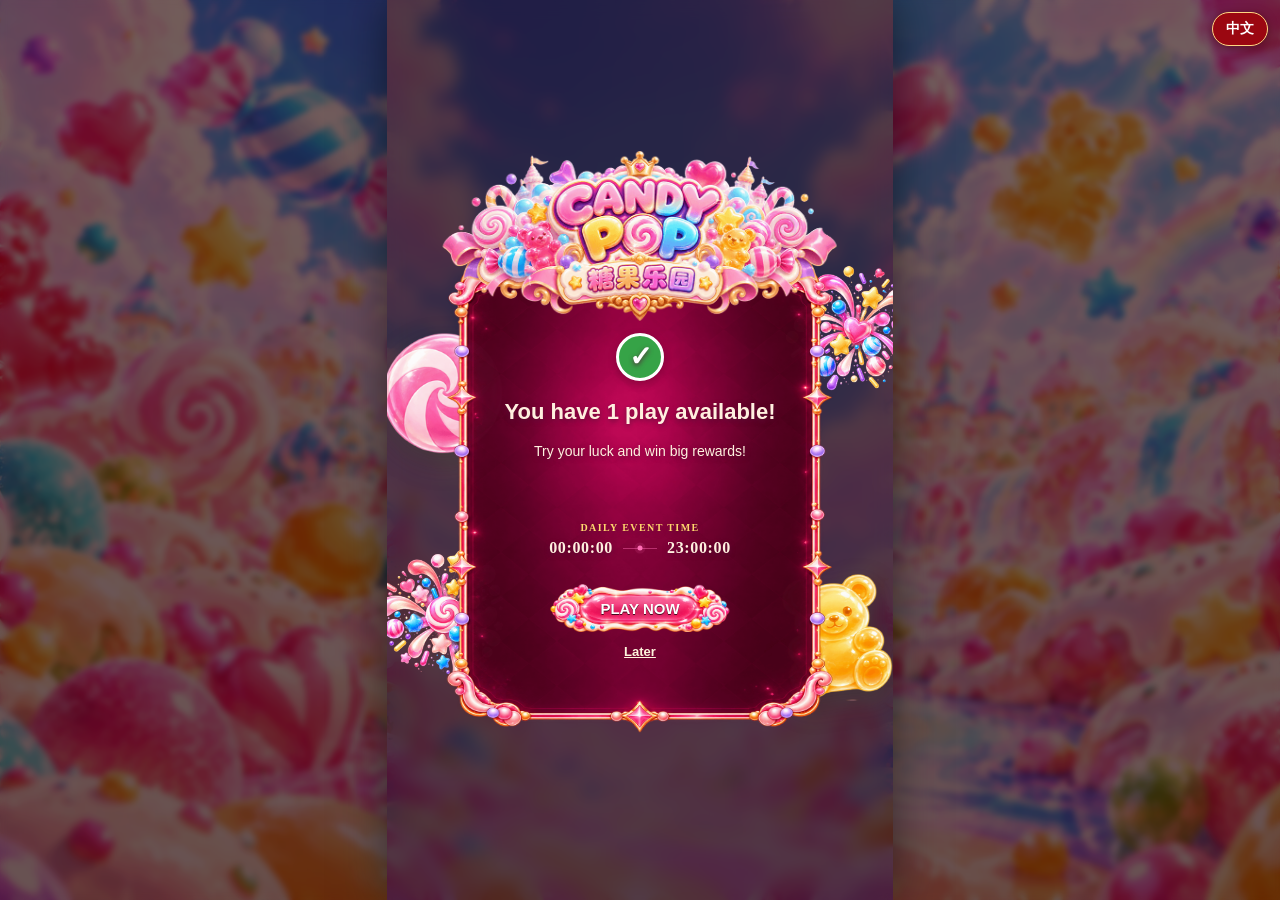
==== commit ea79d6be: "Update index__candy.html" ====
--- a/index__candy.html
+++ b/index__candy.html
@@ -1,9 +1,9 @@
-﻿<!DOCTYPE html>
+<!DOCTYPE html>
 <html lang="en">
 <head>
     <meta charset="utf-8" />
     <meta name="viewport" content="width=device-width, initial-scale=1.0">
-    <title>Lucky Coin</title>
+    <title>Candy Pop</title>
     <link href="asset/css/style.css" rel="stylesheet" />
     <link href="asset/css/theme-candy.css" rel="stylesheet" />
 
@@ -26,20 +26,20 @@
                     winBadge: "WIN", winTitle: "Congratulations!", winDesc: "You collected", winReward: "Reward",
                     emptyBadge: "NO WIN", emptyTitle: "Please Try Again", emptyDesc: "Better luck next time!", emptyReward: "No reward",
                     totalWin: "TOTAL WIN", opened: "OPENED", prizes: "PRIZES", empty: "EMPTY",
-                    angpow: "Lucky", hits: "HITS", total: "TOTAL", noPrize: "No Prize",
-                    noCollected: "No Lucky collected", playAgain: "PLAY AGAIN", eventTime: "DAILY EVENT TIME",
+                    angpow: "Candy", hits: "HITS", total: "TOTAL", noPrize: "No Prize",
+                    noCollected: "No Candy collected", playAgain: "PLAY AGAIN", eventTime: "DAILY EVENT TIME",
                     later: "Later", playNow: "PLAY NOW", depositNow: "DEPOSIT NOW",
                     noPlays: "No Plays Available.", depositMessage: "Please deposit to get more plays!",
                     luckMessage: "Try your luck and win big rewards!", playsAvailable: (n) => `You have ${n} play${n === 1 ? "" : "s"} available!`,
-                    reward: "Reward", openGame: "Open Lucky Coin", gameTitle: "Lucky Coin", languageButton: "中文"
+                    reward: "Reward", openGame: "Open Candy Pop", gameTitle: "Candy Pop", languageButton: "中文"
                 },
                 zh: {
                     loading: "载入中...", timeLeft: "剩余时间", combo: "连击", start: "开始",
                     winBadge: "中奖", winTitle: "恭喜中奖！", winDesc: "你共获得", winReward: "奖励",
                     emptyBadge: "未中奖", emptyTitle: "再接再厉", emptyDesc: "下次好运！", emptyReward: "无奖励",
                     totalWin: "奖金总额", opened: "已开启", prizes: "中奖", empty: "未中奖",
-                    angpow: "幸运", hits: "次数", total: "合计", noPrize: "未中奖",
-                    noCollected: "尚未收集幸运", playAgain: "再玩一次", eventTime: "每日活动时间",
+                    angpow: "糖", hits: "次数", total: "合计", noPrize: "未中奖",
+                    noCollected: "尚未收集糖果", playAgain: "再玩一次", eventTime: "每日活动时间",
                     later: "稍后再说", playNow: "立即开始", depositNow: "立即充值",
                     noPlays: "暂无游戏次数", depositMessage: "充值即可获得更多游戏次数！",
                     luckMessage: "试试手气，赢取丰厚奖励！", playsAvailable: (n) => `你有 ${n} 次游戏机会！`,
--- a/asset/css/theme-candy.css
+++ b/asset/css/theme-candy.css
@@ -0,0 +1,364 @@
+﻿/* Load style.css first, then exactly one theme stylesheet. */
+
+:root { --rain-bg-desktop: url('../image/candy/bg_desktop.jpg'); --rain-bg-mobile: url('../image/candy/bg_mobile.jpg'); --rain-packet-img-1: url('../image/candy/item1.png'); --rain-packet-img-2: url('../image/candy/item2.png'); --rain-loading-bar-bg: url('../image/candy/loading-bar-bg.png'); --rain-loading-bar-width: 292px; --rain-loading-bar-ratio: 9.5 / 1; --rain-loading-slot-left: 8.42%; --rain-loading-slot-right: 8.4%; --rain-loading-slot-top: 32%; --rain-loading-slot-bottom: 32%; --rain-loading-fill: linear-gradient(90deg, #ff72b8, #ffd66b 55%, #fff0c8); --rain-loading-fill-shadow: 0 0 8px rgba(255, 207, 82, .65); --rain-color-text: #ffffff; --rain-color-primary: #ffd75f; --rain-color-secondary: #6fdcff; --rain-color-accent: #ff62ae; --rain-color-dark: #7b1748; --rain-color-deep: #4b0b31; --rain-bg-fallback: linear-gradient(180deg, #70d9ff, #ff70b7 70%, #7a1647); --rain-stage-bg: linear-gradient(180deg, rgba(2, 71, 68, .10), rgba(3, 39, 29, .22)); --rain-panel-bg: rgba(1, 64, 48, .55); --rain-panel-border: rgba(255, 224, 138, 0.34); --rain-panel-blur: 8px; --rain-pill-text: #ffffff; --rain-pill-value-bg: #ffd75f; --rain-pill-value-text: #6d1745; --rain-timer-bg: rgba(0, 0, 0, 0.42); --rain-timer-border: rgba(255, 224, 138, 0.38); --rain-timer-fill: linear-gradient(90deg, #fff0bf, #6fdcff, #ff62ae); --rain-top-x: 18px; --rain-top-y: max(12px, env(safe-area-inset-top)); --rain-top-gap: 16px; --rain-header-width: min(360px, 42vw); --rain-header-height: 90px; --rain-top-main-width: min(360px, 70vw); --rain-timer-width: min(320px, 52vw); --rain-packet-w: 64px; --rain-packet-h: 64px; --rain-btn-bg: linear-gradient(135deg, #fff0bf, #6fdcff); --rain-btn-text: #6d1745; --rain-btn-shadow: rgba(255, 92, 167, 0.35); --rain-effect-flash: radial-gradient( circle, rgba(255, 241, 176, 0.95), rgba(255, 92, 167, 0.52) 35%, transparent 70% ); --rain-effect-ring: rgba(255, 224, 138, 0.75); --rain-effect-particle: #ffd75f; --rain-effect-particle-soft: #fff1d5; --rain-effect-particle-shadow: rgba(255, 224, 138, 0.85); --rain-result-bg: rgba(0, 0, 0, 0.72); --rain-result-overlay-glow: radial-gradient(circle at 50% 28%, rgba(255, 224, 138, 0.2), transparent 32%); --rain-result-big-glow: radial-gradient(circle, rgba(255, 224, 138, 0.28), transparent 34%), conic-gradient( from 0deg, transparent, rgba(255, 224, 138, 0.22), transparent, rgba(255, 255, 255, 0.12), transparent ); --rain-result-content-bg: linear-gradient(180deg, #9c1d59, #590c38); --rain-result-content-border: rgba(255, 224, 138, 0.42); --rain-result-inner-border: rgba(255, 224, 138, 0.22); --rain-result-top-glow: radial-gradient(circle, rgba(255, 224, 138, 0.22), transparent 66%); --rain-result-normal-bg: radial-gradient(circle at 50% 0%, rgba(255, 224, 138, 0.18), transparent 38%), linear-gradient(180deg, rgba(31, 20, 4, 0.96), rgba(4, 3, 0, 0.98)); --rain-result-big-bg: radial-gradient(circle at 50% 0%, rgba(255, 241, 176, 0.34), transparent 38%), linear-gradient(180deg, rgba(22, 68, 36, 0.98), rgba(8, 5, 0, 0.98)); --rain-result-big-border: rgba(255, 224, 138, 0.68); --rain-result-badge-bg: linear-gradient(135deg, #fff1d5, #6fdcff); --rain-result-badge-text: #6d1745; --rain-result-badge-shadow: rgba(255, 224, 138, 0.38); --rain-result-title: #fff2df; --rain-result-desc: rgba(255, 255, 255, 0.82); --rain-amount-box-bg: radial-gradient(circle at 50% 0%, rgba(255, 241, 176, 0.22), transparent 44%), linear-gradient(180deg, rgba(20, 12, 0, 0.94), rgba(4, 3, 0, 0.92)); --rain-amount-box-border: rgba(255, 224, 138, 0.46); --rain-amount-label: rgba(255, 246, 199, 0.82); --rain-amount-text: #ffd75f; --rain-amount-shadow: 0 0 8px rgba(255, 224, 138, 0.76), 0 3px 0 rgba(43, 22, 0, 0.55); --rain-big-amount-text: #fff1d5; --rain-big-amount-shadow: 0 0 10px rgba(255, 224, 138, 0.9), 0 0 24px rgba(255, 92, 167, 0.55), 0 3px 0 rgba(43, 22, 0, 0.6); --rain-big-amount-box-border: rgba(255, 246, 199, 0.62); --rain-meta-bg: rgba(255, 255, 255, 0.07); --rain-meta-border: rgba(255, 224, 138, 0.22); --rain-meta-label: rgba(255, 255, 255, 0.68); --rain-meta-value: #fff1d5; }
+
+body { background: #6f123f; }
+
+.rainShell { background: var(--rain-bg-fallback); background-image: linear-gradient(rgb(41 5 5 / 57%), rgb(39 2 2 / 62%)), var(--rain-bg-desktop); background-size: cover; background-position: center; }
+
+    .rainShell::after { background: rgba(20, 0, 0, .16); backdrop-filter: blur(3px); -webkit-backdrop-filter: blur(3px); }
+
+.rainViewport { background: var(--rain-bg-fallback); background-image: var(--rain-bg-mobile); background-size: cover; background-position: center; background-repeat: no-repeat; box-shadow: 0 0 42px rgba(0, 0, 0, .5); }
+
+.rainLoading { color: #fff4cf; background-color: #d92f7c; background-image: var(--rain-bg-mobile); background-size: cover; background-position: center; background-repeat: no-repeat; }
+
+.rainLoading__logo { filter: none;}
+
+.rainLoading__track { background-color: transparent; background-image: var(--rain-loading-bar-bg); background-repeat: no-repeat; background-position: center; background-size: 100% 100%; filter: drop-shadow(0 5px 8px rgba(91, 13, 56, .48)); }
+
+.rainLoading__slot { border-radius: 999px; }
+
+.rainLoading__fill { border-radius: inherit; background: var(--rain-loading-fill); box-shadow: var(--rain-loading-fill-shadow); }
+
+    .rainLoading__fill::after { background: linear-gradient(90deg, transparent, rgba(255, 255, 255, .68), transparent); }
+
+.rainLoading__status { color: #fff0c2; text-shadow: 0 2px 4px rgba(91, 13, 56, .9); }
+
+    .rainLoading__status b { color: #ffd66b; }
+
+.redPacketDemo { color: var(--rain-color-text); background: var(--rain-bg-fallback); background-image: var(--rain-bg-mobile); background-size: cover; background-position: center; background-repeat: no-repeat; }
+
+.rainTimerBox { border-radius: 16px; background: var(--rain-panel-bg); border: 1px solid var(--rain-panel-border); backdrop-filter: blur(var(--rain-panel-blur)); -webkit-backdrop-filter: blur(var(--rain-panel-blur)); }
+
+.rainTimerBar { border-radius: 999px; background: var(--rain-timer-bg); border: 1px solid var(--rain-timer-border); }
+
+.rainTimerBar__fill { border-radius: inherit; background: var(--rain-timer-fill); }
+
+.rainTimerBar__text { color: var(--rain-color-text); text-shadow: 0 1px 4px rgba(0, 0, 0, 0.75); }
+
+.rainHitPill { border-radius: 999px; background: var(--rain-panel-bg); border: 1px solid var(--rain-panel-border); backdrop-filter: blur(var(--rain-panel-blur)); -webkit-backdrop-filter: blur(var(--rain-panel-blur)); color: var(--rain-color-text); }
+
+    .rainHitPill b { border-radius: 50%; background: var(--rain-color-primary); color: #8a1b54; }
+
+.rainGame__stage::after { background: radial-gradient( ellipse at center, transparent 0%, transparent 52%, rgba(255, 221, 112, .08) 66%, rgba(255, 92, 167, .24) 82%, rgba(255, 230, 132, .52) 100% ); box-shadow: inset 0 0 24px rgba(255, 244, 184, .72), inset 0 0 64px rgba(255, 191, 48, .34); }
+
+.rainGame__startBtn,
+.rainResult__btn { border: 0; border-radius: 999px; background: var(--rain-btn-bg); color: var(--rain-btn-text); box-shadow: 0 10px 24px var(--rain-btn-shadow); }
+
+.redPacket { border: 0; background: transparent; background-size: contain; background-repeat: no-repeat; background-position: center; }
+
+.redPacket--type1 { background-image: var(--rain-packet-img-1); }
+
+.redPacket--type2 { background-image: var(--rain-packet-img-2); }
+
+.packetFeedbackImage { filter: drop-shadow(0 4px 5px rgba(112, 20, 70, .72)) drop-shadow(0 0 10px rgba(255, 92, 167, .72)); }
+
+.packetOpenEffect::before { border-radius: 50%; background: radial-gradient( circle, rgba(255, 244, 184, 0.95), rgba(255, 92, 167, 0.5) 35%, transparent 70% ); }
+
+.packetOpenEffect::after { border-radius: 50%; border: 2px solid rgba(255, 214, 107, 0.75); }
+
+.packetOpenEffect span { border-radius: 50%; background: var(--rain-color-primary); box-shadow: 0 0 8px rgba(255, 214, 107, 0.85); }
+
+    .packetOpenEffect span:nth-child(2n) { background: #fff4b8; }
+
+    .packetOpenEffect span:nth-child(3n) { border-radius: 2px; }
+
+.rainResult { background: radial-gradient(circle at 50% 28%, rgba(255, 214, 107, 0.2), transparent 32%), var(--rain-result-bg); backdrop-filter: blur(8px); -webkit-backdrop-filter: blur(8px); }
+
+    .rainResult.is-big-win::before { background: radial-gradient(circle, rgba(255, 214, 107, 0.28), transparent 34%), conic-gradient( from 0deg, transparent, rgba(255, 214, 107, 0.22), transparent, rgba(255, 255, 255, 0.12), transparent ); }
+
+.resultHeader { filter: drop-shadow(0 3px 3px rgba(91, 13, 56, .24)) drop-shadow(0 0 5px rgba(255, 214, 107, .16)); }
+
+.rainResult__content { border-radius: 30px; background: var(--rain-result-content-bg); border-color: var(--rain-result-content-border); border-width: 1px; border-style: solid; box-shadow: inset 0 1px 0 rgba(255, 255, 255, 0.16), inset 0 -18px 40px rgba(0, 0, 0, 0.22), 0 24px 70px rgba(0, 0, 0, 0.58); }
+
+    .rainResult__content::before { border-radius: 24px; border: 1px solid rgba(255, 214, 107, 0.22); }
+
+    .rainResult__content::after { border-radius: 50%; background: radial-gradient(circle, rgba(255, 214, 107, 0.22), transparent 66%); }
+
+.rainResult__badge { border-radius: 999px; background: linear-gradient(135deg, #fff4b8, var(--rain-color-secondary)); color: #8b1852; box-shadow: 0 0 16px rgba(255, 214, 107, 0.35), inset 0 1px 0 rgba(255, 255, 255, 0.45); }
+
+.rainResult__title { color: #fff8dc; text-shadow: 0 2px 8px rgba(0, 0, 0, 0.45); }
+
+.rainResult__amountBox { border-radius: 22px; background: var(--rain-amount-box-bg); border-color: var(--rain-amount-box-border); border-width: 1px; border-style: solid; box-shadow: inset 0 0 18px rgba(255, 214, 107, 0.12), 0 12px 26px rgba(0, 0, 0, 0.32); }
+
+.rainResult__amountLabel { color: #84305b; }
+
+
+.rainResult__amount { color: #681b49; text-shadow: 0 1px 1px rgba(255, 255, 255, .45); }
+
+.rainResult__breakdown { border: 1px solid rgba(255, 214, 107, .27); border-radius: 16px; background: linear-gradient(180deg, rgba(255,255,255,.09), rgba(255,255,255,.045)); box-shadow: inset 0 1px 0 rgba(255,255,255,.09), 0 8px 18px rgba(91, 13, 56,.2); }
+
+.rainResult__breakdownToggle { border: 0; background: transparent; color: #fff0bd; }
+
+    .rainResult__breakdownToggle:hover { background: rgba(255,214,107,.09); color: #fff8dc; }
+
+.rainResult__breakdownToggleText { border: 1px solid rgba(255,214,107,.3); border-radius: 999px; background: rgba(106, 18, 63,.28); color: rgba(255,244,184,.82); }
+
+.rainResult__breakdownToggle i { border-right: 2px solid #ffd66b; border-bottom: 2px solid #ffd66b; }
+
+.rainResult__breakdownPanel { border-top: 1px solid rgba(255,214,107,.14); }
+
+.rainResult__rewardList { scrollbar-color: rgba(255, 214, 107, .55) rgba(255, 255, 255, .06); }
+
+    .rainResult__rewardList li { border: 1px solid rgba(255, 214, 107, .13); border-radius: 10px; background: rgba(91, 13, 56,.22); }
+
+        .rainResult__rewardList li span { color: rgba(255, 255, 255, .78); }
+
+        .rainResult__rewardList li b { color: #fff4b8; }
+
+        .rainResult__rewardList li.is-empty { color: rgba(255, 255, 255, .66); }
+
+.rainResult__metaItem { border-radius: 16px; background: rgba(255, 255, 255, 0.08); border: 1px solid rgba(255, 214, 107, 0.2); }
+
+    .rainResult__metaItem b { color: #fff4b8; }
+
+.rainResult__btn { border: 0; border-radius: 999px; background: var(--rain-btn-bg); color: var(--rain-btn-text); box-shadow: 0 10px 24px var(--rain-btn-shadow), inset 0 1px 0 rgba(255, 255, 255, 0.45); }
+
+    .rainResult__btn:hover { filter: brightness(1.05); }
+
+.rainResult__card.is-normal-win .rainResult__content { background: var(--rain-result-normal-bg); }
+
+.rainResult__card.is-big-win .rainResult__content { border: 0; border-radius: 0; background-color: transparent; background-image: url('../image/candy/loading-ui-panel.png'); background-size: 100% 100%; background-position: center; background-repeat: no-repeat; box-shadow: none; }
+
+    .rainResult__card.is-big-win .rainResult__content::before { border: 0; }
+
+.rainResult__card.is-big-win .rainResult__amount { color: #681b49; text-shadow: 0 1px 1px rgba(255, 255, 255, .45); }
+
+@keyframes bigWinGlow {
+    from { filter: drop-shadow(0 8px 12px rgba(255, 214, 107, .24)); }
+
+    to { filter: drop-shadow(0 8px 20px rgba(255, 214, 107, .62)); }
+}
+
+@media (max-width: 1024px) {
+    :root { --rain-bg-desktop: var(--rain-bg-mobile); }
+}
+
+@media (max-width: 640px) {
+    :root { --rain-top-x: 10px; --rain-top-y: max(10px, env(safe-area-inset-top)); --rain-top-gap: 8px; --rain-header-width: min(300px, 80vw); --rain-header-height: 78px; --rain-top-main-width: 100%; --rain-timer-width: 100%; --rain-packet-w: 56px; --rain-packet-h: 56px; }
+
+    .rainTimerBox { border-radius: 14px; }
+
+    .rainResult__content { border-radius: 24px; }
+
+    .rainResult__amountBox { border-radius: 18px; }
+}
+
+.rainEligibility { background: rgb(33 3 18 / 78%); backdrop-filter: blur(8px); -webkit-backdrop-filter: blur(8px); }
+
+.rainEligibility__card { color: #fff; }
+
+.rainEligibility__panel { border: 0; border-radius: 0; background-color: transparent; background-image: url('../image/candy/loading-ui-panel.png'); background-size: 100% 100%; background-position: center; background-repeat: no-repeat; box-shadow: none; color: #fff0df; text-shadow: 0 2px 5px rgba(91, 13, 56, .75); }
+
+
+
+.rainEligibility__message { color: #fff2df; }
+
+.rainEligibility__action { border: 0; border-radius: 10px; background: linear-gradient(180deg,#ff6aae,#d93b85); box-shadow: inset 0 1px 0 rgba(255,255,255,.45),0 5px 12px rgba(196, 45, 111,.28); color: #fff; }
+
+.rainEligibility[data-eligible="false"] .rainEligibility__action { color: #fff; }
+html[lang="en"] .rainEligibility[data-eligible="false"] .rainEligibility__action { letter-spacing: -0.3px; white-space: nowrap; font-size: 12px; }
+
+.rainEligibility__action,
+.rainGame__startBtn,
+.rainResult__btn { border: 0; border-radius: 0; background-color: transparent; background-image: url('../image/candy/action-button-gold.png'); background-position: center; background-size: 100% 100%; background-repeat: no-repeat; box-shadow: none; color: #ffffff; text-shadow: 0 1px 0 rgb(8 1 1 / 70%); border: 0; outline: none; }
+
+    .rainEligibility__action:hover,
+    .rainGame__startBtn:hover,
+    .rainResult__btn:hover { filter: brightness(1.08); }
+
+.rainEligibility__later { border: 0; background: none; color: #fff5dd; }
+
+.rainMiniLauncher { border: 0; background: transparent; color: #fff; }
+
+.rainMiniLauncher__circle { border: 5px solid #d39a2d; border-radius: 50%; background: radial-gradient(circle at 50% 62%, #8b1852, #210c0d 72%); box-shadow: inset 0 0 18px rgba(0,0,0,.58), 0 8px 18px rgba(0,0,0,.3); }
+
+.rainMiniLauncher__packet { filter: drop-shadow(0 5px 5px rgba(0,0,0,.32)); }
+
+.rainMiniLauncher__close { border: 2px solid #fff; border-radius: 50%; background: #ff5ca7; box-shadow: 0 3px 7px rgba(0,0,0,.35); color: #fff; }
+
+.rainMiniLauncher__title { filter: drop-shadow(0 3px 4px rgba(0,0,0,.45)); }
+
+.rainMiniLauncher__countdown { border: 2px solid #ff67ae; border-radius: 999px; background: #5b0c38; box-shadow: 0 4px 8px rgba(255,255,255,.32); color: #ffe185; }
+
+    .rainMiniLauncher__countdown i { border-radius: 50%; background: #ffd45b; box-shadow: 0 0 6px rgba(255,201,40,.75); }
+
+.rainFloatingItem { filter: drop-shadow(0 10px 14px rgba(20, 61, 35, .24)); }
+
+@keyframes fireworkBurst {
+    0% { opacity: 0; transform: scale(0.15); filter: brightness(1.8) drop-shadow(0 0 4px rgba(255, 220, 120, 0)); }
+
+    12% { opacity: 1; transform: scale(0.45); filter: brightness(2.2) drop-shadow(0 0 12px rgba(255, 220, 120, 0.95)); }
+
+    38% { opacity: 1; transform: scale(1.06); filter: brightness(1.35) drop-shadow(0 0 20px rgba(255, 190, 70, 0.8)); }
+
+    55% { transform: scale(1); filter: brightness(1.1) drop-shadow(0 0 14px rgba(255, 190, 70, 0.55)); }
+
+    100% { opacity: 0; transform: scale(1.12); filter: brightness(0.8) drop-shadow(0 0 4px rgba(255, 190, 70, 0)); }
+}
+
+@media (max-width: 420px) {
+    .rainEligibility__card { border-radius: 20px; }
+}
+
+@keyframes headerPulse {
+    0%, 100% { transform: scale(1.5); filter: brightness(1) drop-shadow(0 4px 8px rgba(255, 92, 167, 0.25)); }
+
+    50% { transform: scale(1.545); filter: brightness(1.18) drop-shadow(0 6px 15px rgba(255, 198, 54, 0.65)); }
+}
+
+.rainEligibility__scheduleTitle { color: #ffd76d; }
+
+.rainEligibility__scheduleRange { color: #fff0df; }
+
+    .rainEligibility__scheduleRange i { background: rgba(255, 105, 177, 0.45); }
+
+        .rainEligibility__scheduleRange i::after { border-radius: 50%; background: #ff6eb5; box-shadow: 0 0 0 3px rgba(255, 110, 181, 0.12); }
+
+.rainGame__countdownImage { filter: drop-shadow(0 0 10px rgb(26 225 255 / 72%)); }
+
+.rainCombo { color: #fff0c8; text-shadow: 0 2px 2px #7b1748, 0 0 9px #ff4d9c; }
+
+.rainTimerBox { border: 0; border-radius: 0; background: transparent; box-shadow: none; backdrop-filter: none; -webkit-backdrop-filter: none; }
+
+.rainTimerBar { border: 0; border-radius: 0; background: transparent url('../image/candy/countdown-frame-right.png') center / 100% 200% no-repeat; box-shadow: none; }
+
+.rainTimerBar__track { border-radius: 999px; }
+
+.rainTimerBar__fill { border-radius: inherit; background: linear-gradient( -90deg, #fff3cf 0%, #ffd85c 28%, #ff8fca 68%, #68d9ff 100% ); box-shadow: inset 0 1px 2px rgba(255, 255, 255, .85), 0 0 9px rgba(255, 202, 55, .7); }
+.rainTimerBar__text { color: #fff0d8; text-shadow: 0 1px 3px #7a1748; }
+
+@media (max-width: 640px) {
+    .rainTimerBox { border-radius: 0; }
+}
+
+.rainResult__card .rainResult__content,
+.rainResult__card.is-big-win .rainResult__content { border: 0; border-radius: 0; background-color: transparent; background-image: url('../image/candy/loading-ui-panel.png'); background-size: 100% 100%; background-position: center; background-repeat: no-repeat; box-shadow: none; color: #fff0df; text-shadow: 0 2px 5px rgba(91, 13, 56, .75); }
+
+.rainResult__card.is-empty .rainResult__content { background-image: url('../image/candy/no-reward-panel.png'); }
+
+.rainResult.is-empty .rainResult__badge,
+.rainResult.is-empty .rainResult__amount { color: #ead2a0; text-shadow: 0 2px 4px rgba(91, 13, 56, .72); }
+
+.rainResult.is-empty .rainResult__badge { background: linear-gradient(180deg, #8f8b86, #625f5b); border-color: #aaa49c; color: #f1ede7; }
+
+.rainResult.is-empty .rainResult__amountBox { background: linear-gradient( 180deg, rgba(75, 72, 70, 0.88), rgba(43, 41, 40, 0.92) ); border-color: rgba(175, 170, 163, 0.45); box-shadow: inset 0 0 18px rgba(0, 0, 0, 0.32); }
+
+.rainResult__amountBox { border-radius: 17px; }
+
+.rainResult__summary { border: 0; border-radius: 0; background: transparent; box-shadow: none; }
+
+.rainResult__summaryItem { border: 1px solid rgba(255, 208, 75, .52); border-radius: 10px; background: linear-gradient(180deg, rgba(190, 39, 105, .78), rgba(111, 18, 63, .82)); box-shadow: inset 0 1px 0 rgba(255, 241, 178, .16), inset 0 0 12px rgba(255, 99, 171, .08), 0 2px 5px rgba(91, 13, 56, .18); color: rgba(255, 239, 193, .82); }
+
+    .rainResult__summaryItem::after { border: 1px solid rgba(255, 226, 133, .08); border-radius: 7px; }
+
+    .rainResult__summaryItem b { color: #fff0df; }
+
+.rainResult__summaryIcon { filter: drop-shadow(0 2px 3px rgba(91, 13, 56, .48)); }
+
+.rainResult__summaryItem.is-prize b { color: #ffe274; }
+
+.rainResult__summaryItem.is-empty-count b { color: #c8bbb0; }
+
+.rainResult__rewards { border: 2px solid #f8c84b; border-image: none; border-radius: 8px; box-shadow: inset 0 0 0 1px #fff0a0, 0 8px 18px rgba(91, 13, 56, .24); }
+.rainResult__rewardsHead { border-bottom: 1px solid rgba(255, 214, 107, .22); background: rgba(255, 216, 105, .065); color: #ffd675; }
+
+.rainResult__rewardRows { scrollbar-color: rgba(255, 204, 79, .5) transparent; }
+
+.rainResult__rewardRow { border-bottom: 1px dashed rgba(255, 222, 137, .13); color: #fff0c2; }
+
+    .rainResult__rewardRow:last-child { border-bottom: 0; }
+
+    .rainResult__rewardRow b { color: #ffd96f; }
+
+    .rainResult__rewardRow strong { color: #fff2df; }
+
+    .rainResult__rewardRow.is-no-prize span,
+    .rainResult__rewardRow.is-no-prize b,
+    .rainResult__rewardRow.is-no-prize strong { color: #baa99d; }
+
+.rainResult__rewardEmpty { color: #bcaea4; }
+
+.rainResult.is-empty .rainResult__summary,
+.rainResult.is-empty .rainResult__rewards { border-color: rgba(176, 169, 160, .3); background: rgba(45, 42, 40, .48); }
+
+.rainResult__badge { border: 0; border-radius: 0; background: transparent url('../image/candy/result-badge-panel-v2.png') center / 100% 100% no-repeat; box-shadow: none; color: #fff; text-shadow: 0 1px 0 rgba(255, 249, 208, .7); }
+
+.rainResult__amountBox { border: 0; border-radius: 0; background: transparent url('../image/candy/result-total-win-panel-v2.png') center / 100% 100% no-repeat; box-shadow: none; }
+.rainResult.is-empty .rainResult__amountBox { border: 0; border-radius: 0; box-shadow: none; background: none; }
+.rainResult.is-empty .rainResult__badge { background: transparent url('../image/candy/result-badge-panel-v2.png') center / 100% 100% no-repeat; box-shadow: none; }
+.rainResult__amountLabel { color: #84305b; text-shadow:none; }
+
+.rainResult__amount { color: #fff1b5; text-shadow: 0 0 8px rgba(255, 221, 116, .88), 0 2px 2px rgba(111, 18, 63, .72); }
+
+.rainResult__rewards { border: clamp(5px, 1.7vw, 8px) solid transparent; border-image-source: url('../image/candy/reward-table-frame.png'); border-image-slice: 72; border-image-width: clamp(5px, 1.7vw, 8px); border-image-repeat: stretch; border-radius: 0; background: #7a1647; box-shadow: 0 8px 18px rgba(91, 13, 56, .24); }
+
+.rainResult__rewardsHead { border: 0; background: #a82061 url('../image/candy/reward-table-header.png') center / 100% 100% no-repeat; color: #ffe08a; }
+
+.rainResult__rewardRows { background: #5b0d38; }
+
+.rainResult__rewardRow { border: 0; background: #86194e url('../image/candy/reward-table-row.png') center / 100% 100% no-repeat; }
+
+    .rainResult__rewardRow:nth-child(even) { filter: brightness(.93); }
+
+.rainResult__rewardEmpty { background: #86194e url('../image/candy/reward-table-row.png') center / 100% 100% no-repeat; }
+
+
+.rainIntroScene { background: url('../image/candy/img-main.jpg') var(--rain-main-bg-position) / var(--rain-main-bg-size) no-repeat; }
+
+.rainIntroGroup { height: auto; grid-template-rows: minmax(0, 4fr) minmax(0, 2fr); bottom: 8%; }
+.rainIntroControl { align-items: flex-end; }
+
+@keyframes rainStartButtonPulse {
+    0%, 100% { transform: scale(1); filter: brightness(1) drop-shadow(0 4px 7px rgba(133, 25, 78, .45)); }
+    50% { transform: scale(1.065); filter: brightness(1.18) drop-shadow(0 0 18px rgba(255, 215, 95, .85)); }
+}
+
+.rainTimerBar__track { position: absolute; left: 8%; top: 47%; width: 68%; height: 27%; overflow: hidden; border-radius: 999px; transform: translateY(-50%); }
+
+.redPacket--type1 { --coin-extra-tilt: -12deg; }
+.redPacket--type2 { --coin-extra-tilt: 12deg; }
+
+@keyframes packetFall {
+    from { transform: translateY(0) rotate(calc(var(--rotate) + var(--coin-extra-tilt))); }
+    to { transform: translateY(calc(100dvh + 180px)) rotate(calc(var(--rotate) + var(--coin-extra-tilt))); }
+}
+
+
+.redPacket.is-hit { animation: coinCollect 0.22s ease forwards; }
+
+@keyframes coinCollect {
+    from { transform: scale(1) rotate(var(--rotate)); opacity: 1; }
+    to { transform: scale(0.2) rotate(var(--rotate)); opacity: 0; }
+}
+
+.packetOpenEffect::before { inset: auto; left: 50%; top: 50%; width: 160px; height: 160px; transform: translate(-50%, -50%); background: url("../image/candy/coin-click-sprite.png") 0 0 / 1280px 160px no-repeat; animation: coinClickFrames .667s steps(7, end) forwards, coinClickFade .667s linear forwards; }
+
+@keyframes coinClickFrames {
+    from { background-position: 0 0; }
+    to { background-position: -1120px 0; }
+}
+
+@keyframes coinClickFade {
+    0%, 75% { opacity: 1; }
+    100% { opacity: 0; }
+}
+
+.packetOpenEffect::after,
+.packetOpenEffect span { display: none; }
+
+
+.packetFeedbackImage { filter: drop-shadow(0 4px 5px rgb(255 199 199 / 72%)) drop-shadow(0 0 10px rgb(26 225 255 / 72%)); }
+.rainTopHeader {  transform: scale(1.5); }
+
+
+
+.rainMiniLauncher__circle { border: 0; border-radius: 0; box-shadow: none; background: none; background-image: url('../image/candy/float-bg.png'); background-size:100% 100%; }
+.rainMiniLauncher__packet--one{left:-4px;top:10px;}
+.rainMiniLauncher__packet--two{top:20px;}
+.rainMiniLauncher__title{margin-top:-36px;}
+
+.rainTimerBar__track { left: 11.5%; top: 44%; width: 63.5%; }
+.rainTimerBar__fill { background-image: url('../image/candy/bar-fill.png'); background-size:auto 100%;}
+
+.rainLoading__fill { background-image: url('../image/candy/bar-fill.png'); background-size: auto 100%; }
